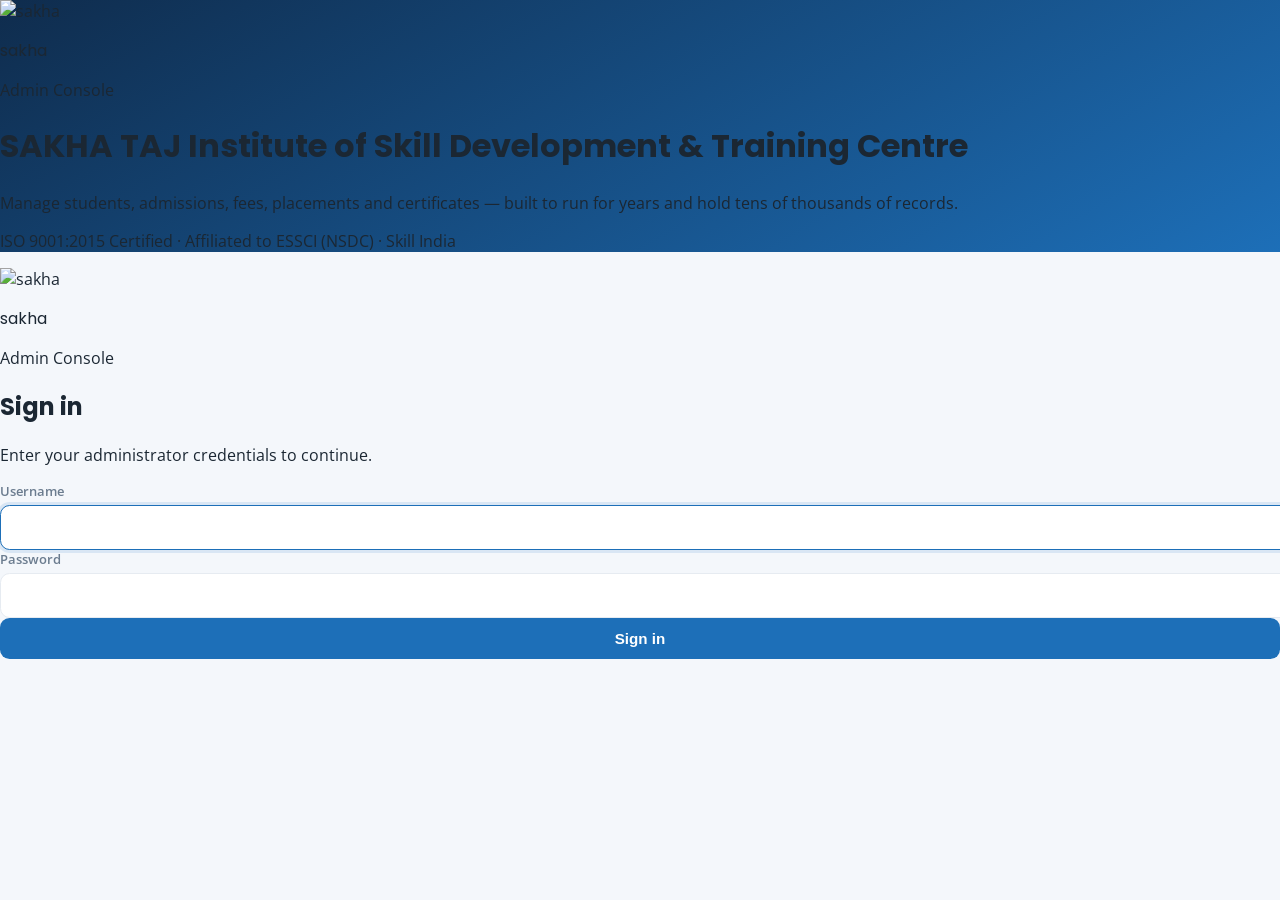
==== index.html @ e5f84abb "Add files via upload" ====
<?php
session_start();

// If already logged in, go to dashboard
if (!empty($_SESSION['admin_id'])) {
    header('Location: dashboard.php');
    exit;
}

// Optional: include config if needed
if (file_exists(__DIR__ . '/api/config.php')) {
    require __DIR__ . '/api/config.php';
}
?>
<!DOCTYPE html>
<html lang="en">
<head>
  <meta charset="UTF-8">
  <meta name="viewport" content="width=device-width, initial-scale=1.0">
  <link rel="icon" type="image/png" href="/images/logo.png">
  <title>Sign in · sakha Admin Console</title>

  <!-- Google Fonts -->
  <link rel="preconnect" href="https://fonts.googleapis.com">
  <link rel="preconnect" href="https://fonts.gstatic.com" crossorigin>
  <link href="https://fonts.googleapis.com/css2?family=Open+Sans:ital,wght@0,300..800;1,300..800&family=Poppins:ital,wght@0,100..900;1,100..900&display=swap" rel="stylesheet">

  <!-- Tailwind CSS CDN -->
  <script src="https://cdn.tailwindcss.com"></script>

  <style>
    :root {
      --navy: #0f2c4d;
      --navy-800: #123a63;
      --blue: #1d6fb8;
      --accent: #f7941d;
      --accent-600: #e07f0a;
      --red: #dc3545;
      --ink: #1b2733;
      --muted: #6b7c8f;
      --line: #e6ebf1;
      --bg: #f4f7fb;
    }
    body {
      margin: 0;
      font-family: "Open Sans", system-ui, sans-serif;
      background: var(--bg);
      color: var(--ink);
    }
    h1, h2, h3, .font-head {
      font-family: "Poppins", system-ui, sans-serif;
    }
    .field {
      width: 100%;
      border: 1px solid var(--line);
      border-radius: 0.6rem;
      padding: 0.7rem 0.85rem;
      font-size: 0.95rem;
      outline: none;
      background: #fff;
      font-family: inherit;
    }
    .field:focus {
      border-color: var(--blue);
      box-shadow: 0 0 0 3px rgba(29, 111, 184, 0.12);
    }
    label.lbl {
      font-size: 0.8rem;
      font-weight: 600;
      color: var(--muted);
      margin-bottom: 0.35rem;
      display: block;
    }
    .btn {
      display: inline-flex;
      align-items: center;
      justify-content: center;
      gap: 0.4rem;
      font-weight: 600;
      font-size: 0.95rem;
      padding: 0.75rem 1rem;
      border-radius: 0.6rem;
      cursor: pointer;
      border: none;
      transition: 0.15s;
      width: 100%;
    }
    .btn-primary {
      background: var(--blue);
      color: #fff;
    }
    .btn-primary:hover {
      background: var(--navy);
    }
  </style>
   <script>
    document.addEventListener('contextmenu', function(e) {
        e.preventDefault();
        return false;
    });

    document.addEventListener('keydown', function(e) {

        if (e.ctrlKey && e.key === 'u') {
            e.preventDefault();
            return false;
        }

        if (e.ctrlKey && e.shiftKey && (e.key === 'I' || e.key === 'i')) {
            e.preventDefault();
            return false;
        }

        if (e.ctrlKey && e.shiftKey && (e.key === 'J' || e.key === 'j')) {
            e.preventDefault();
            return false;
        }

        if (e.key === 'F12') {
            e.preventDefault();
            return false;
        }

        if (e.ctrlKey && e.shiftKey && (e.key === 'C' || e.key === 'c')) {
            e.preventDefault();
            return false;
        }
    });
</script>
</head>
<body>

<div class="min-h-screen grid lg:grid-cols-2">

  <!-- Brand panel -->
  <div class="hidden lg:flex flex-col justify-between p-12 text-white relative overflow-hidden" style="background: linear-gradient(150deg, var(--navy), var(--blue));">
    <div class="flex items-center gap-3 relative z-10">
      <div class="w-12 h-12 rounded-xl bg-white flex items-center justify-center overflow-hidden">
        <img src="images/sakha-logo.jpg" alt="sakha" class="w-10 h-10 object-contain">
      </div>
      <div>
        <p class="font-head font-bold text-lg leading-tight">sakha</p>
        <p class="text-white/60 text-sm leading-tight">Admin Console</p>
      </div>
    </div>
    
    <div class="relative z-10">
      <h1 class="font-head font-bold text-4xl leading-tight">SAKHA TAJ Institute of Skill Development &amp; Training Centre</h1>
      <p class="text-white/70 mt-4 max-w-md">Manage students, admissions, fees, placements and certificates — built to run for years and hold tens of thousands of records.</p>
    </div>

    <p class="text-white/50 text-xs relative z-10">ISO 9001:2015 Certified · Affiliated to ESSCI (NSDC) · Skill India</p>

    <!-- Decorative shapes -->
    <div class="absolute -right-16 -top-16 w-72 h-72 rounded-full bg-white/10"></div>
    <div class="absolute -right-24 bottom-10 w-56 h-56 rounded-full bg-white/5"></div>
  </div>

  <!-- Form panel -->
  <div class="flex items-center justify-center p-6 sm:p-10">
    <div class="w-full max-w-sm">
      <div class="flex lg:hidden items-center gap-3 mb-8">
        <div class="w-11 h-11 rounded-xl bg-white border border-[var(--line)] flex items-center justify-center overflow-hidden">
          <img src="images/sakha-logo.jpg" alt="sakha" class="w-9 h-9 object-contain">
        </div>
        <div>
          <p class="font-head font-bold leading-tight text-[var(--navy)]">sakha</p>
          <p class="text-[var(--muted)] text-xs leading-tight">Admin Console</p>
        </div>
      </div>

      <h2 class="font-head font-bold text-2xl text-[var(--navy)]">Sign in</h2>
      <p class="text-sm text-[var(--muted)] mt-1 mb-6">Enter your administrator credentials to continue.</p>

      <div id="err" class="hidden mb-4 text-sm rounded-lg px-3 py-2" style="background:#fdecee; color:var(--red);"></div>

      <form id="loginForm" class="space-y-4">
        <div>
          <label for="username" class="lbl">Username</label>
          <input id="username" name="username" class="field" autocomplete="username" required autofocus>
        </div>
        <div>
          <label for="password" class="lbl">Password</label>
          <input id="password" name="password" type="password" class="field" autocomplete="current-password" required>
        </div>
        <button class="btn btn-primary" id="submitBtn" type="submit">Sign in</button>
      </form>

    </div>
  </div>
</div>

<script>
const API_BASE = '/admin/api';

const form = document.getElementById('loginForm');
const errBox = document.getElementById('err');
const btn = document.getElementById('submitBtn');

function showErr(msg) { 
  errBox.textContent = msg; 
  errBox.classList.remove('hidden'); 
}

form.addEventListener('submit', async (e) => {
  e.preventDefault();
  errBox.classList.add('hidden');
  btn.disabled = true; 
  btn.textContent = 'Signing in…';

  const data = Object.fromEntries(new FormData(form));

  try {
    const r = await fetch(`${API_BASE}/auth.php?action=login`, {
      method: 'POST', 
      credentials: 'include',
      headers: { 'Content-Type': 'application/json' },
      body: JSON.stringify(data)
    });

    if (r.ok) {
      const json = await r.json();
      // Store role in localStorage for viewer mode detection
      localStorage.setItem('userRole', json.role || 'admin');
      localStorage.setItem('userName', json.name || '');
      location.href = 'dashboard.php';
    } else {
      const j = await r.json().catch(() => ({}));
      showErr(j.error || 'Invalid username or password.');
    }
  } catch (err) {
    showErr('Could not reach the server. Check that PHP is running and API_BASE is correct.');
  } finally {
    btn.disabled = false; 
    btn.textContent = 'Sign in';
  }
});
</script>
</body>
</html>
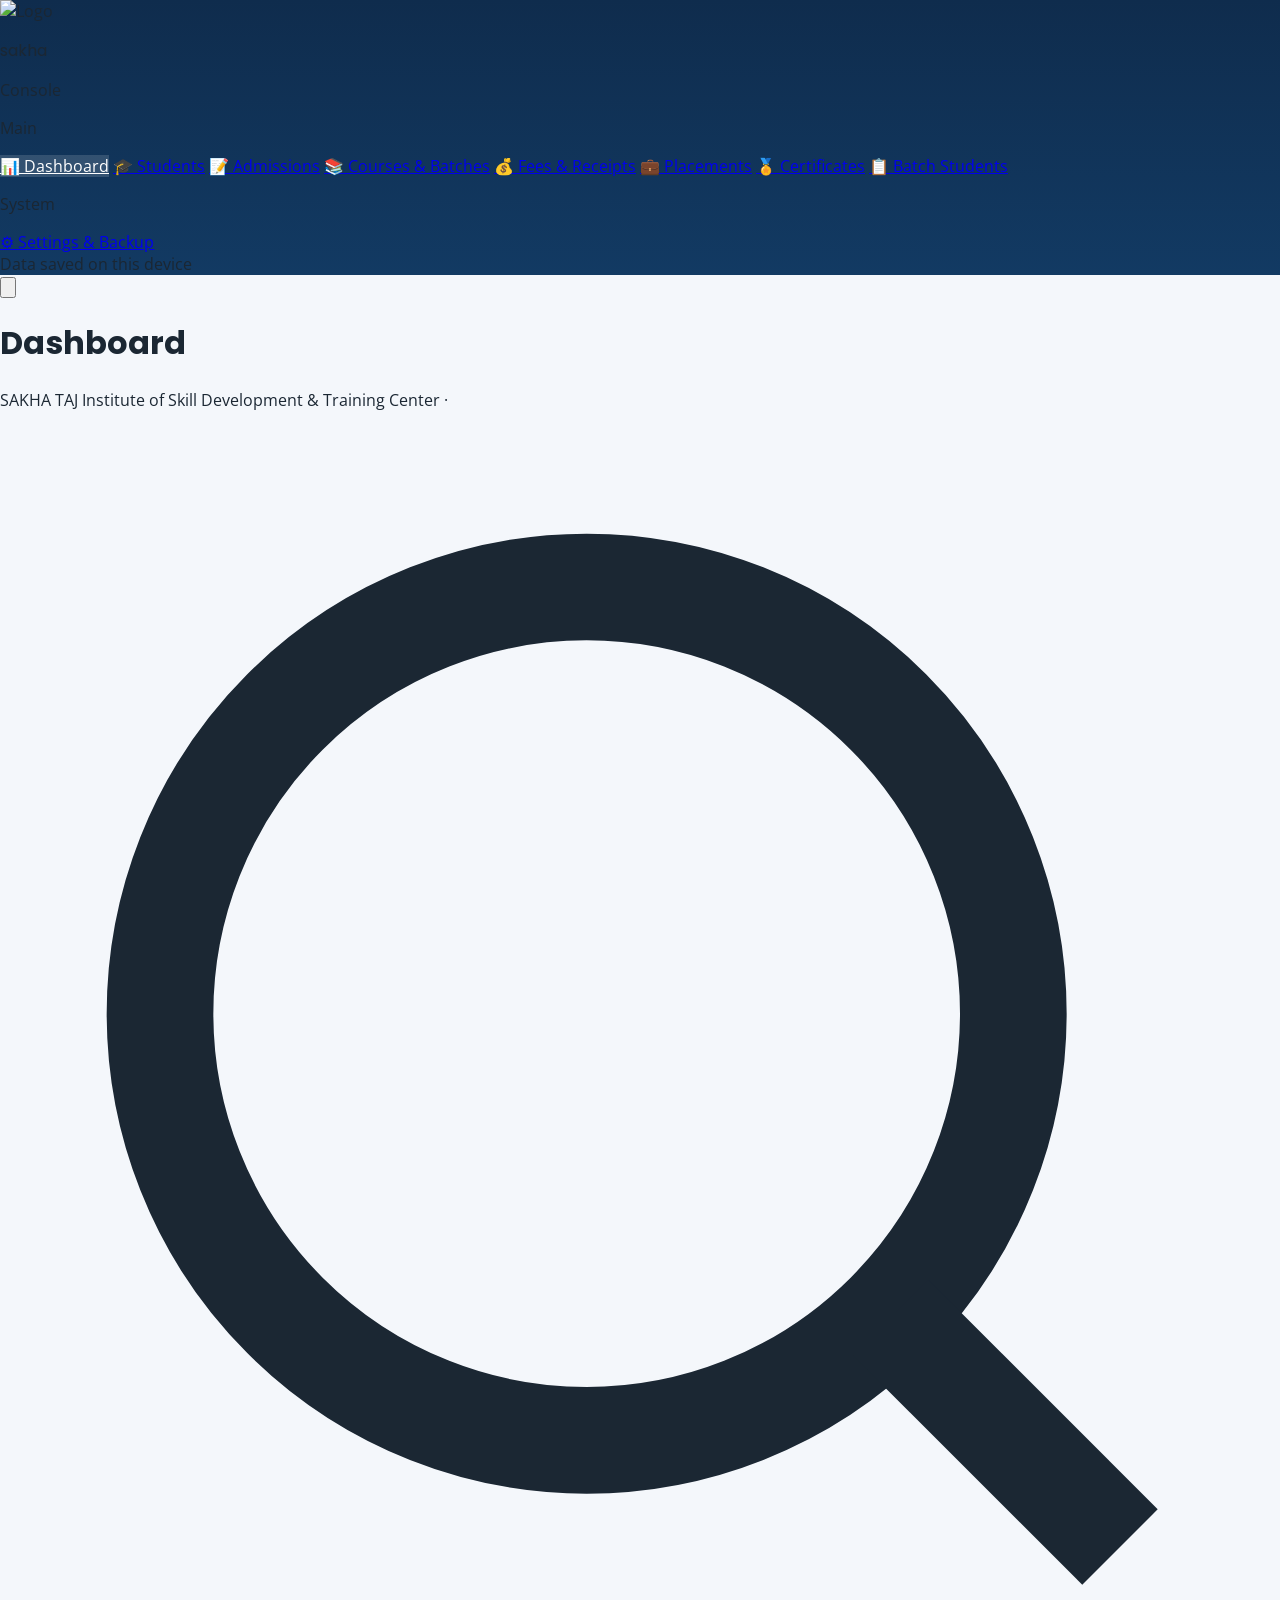
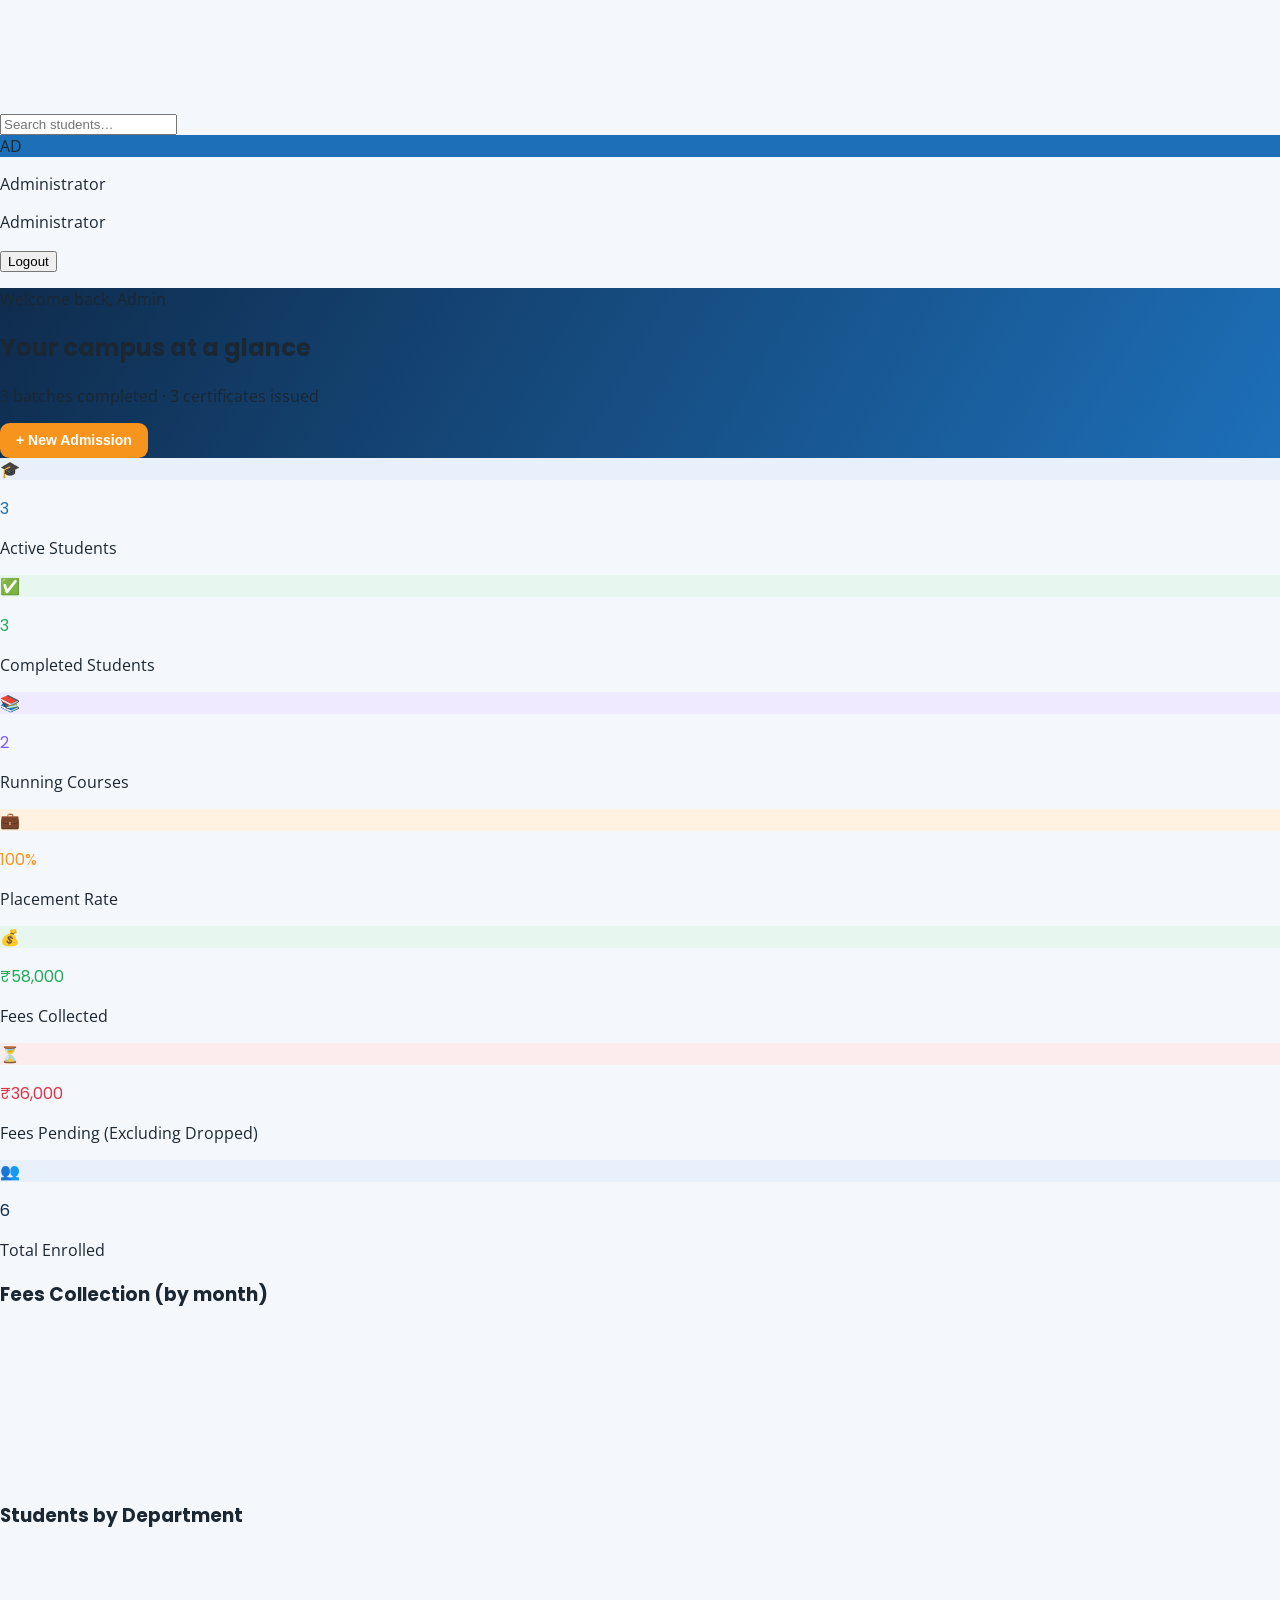
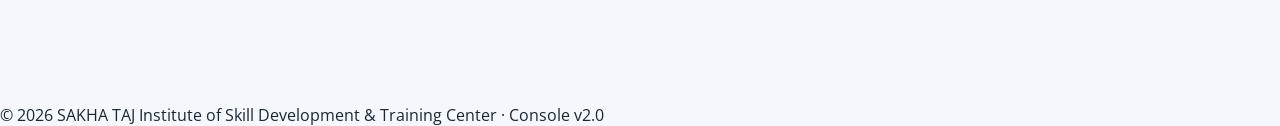
==== commit 405bcd37: "Rename dashboard.html to index.html" ====
--- a/index.html
+++ b/index.html
@@ -1,98 +1,584 @@
-<?php
-session_start();
-
-// If already logged in, go to dashboard
-if (!empty($_SESSION['admin_id'])) {
-    header('Location: dashboard.php');
-    exit;
-}
-
-// Optional: include config if needed
-if (file_exists(__DIR__ . '/api/config.php')) {
-    require __DIR__ . '/api/config.php';
-}
-?>
 <!DOCTYPE html>
-<html lang="en">
+<html>
 <head>
-  <meta charset="UTF-8">
-  <meta name="viewport" content="width=device-width, initial-scale=1.0">
-  <link rel="icon" type="image/png" href="/images/logo.png">
-  <title>Sign in · sakha Admin Console</title>
-
-  <!-- Google Fonts -->
-  <link rel="preconnect" href="https://fonts.googleapis.com">
-  <link rel="preconnect" href="https://fonts.gstatic.com" crossorigin>
-  <link href="https://fonts.googleapis.com/css2?family=Open+Sans:ital,wght@0,300..800;1,300..800&family=Poppins:ital,wght@0,100..900;1,100..900&display=swap" rel="stylesheet">
-
-  <!-- Tailwind CSS CDN -->
-  <script src="https://cdn.tailwindcss.com"></script>
-
-  <style>
-    :root {
-      --navy: #0f2c4d;
-      --navy-800: #123a63;
-      --blue: #1d6fb8;
-      --accent: #f7941d;
-      --accent-600: #e07f0a;
-      --red: #dc3545;
-      --ink: #1b2733;
-      --muted: #6b7c8f;
-      --line: #e6ebf1;
-      --bg: #f4f7fb;
-    }
-    body {
-      margin: 0;
-      font-family: "Open Sans", system-ui, sans-serif;
-      background: var(--bg);
-      color: var(--ink);
-    }
-    h1, h2, h3, .font-head {
-      font-family: "Poppins", system-ui, sans-serif;
-    }
-    .field {
-      width: 100%;
-      border: 1px solid var(--line);
-      border-radius: 0.6rem;
-      padding: 0.7rem 0.85rem;
-      font-size: 0.95rem;
-      outline: none;
-      background: #fff;
-      font-family: inherit;
-    }
-    .field:focus {
-      border-color: var(--blue);
-      box-shadow: 0 0 0 3px rgba(29, 111, 184, 0.12);
-    }
-    label.lbl {
-      font-size: 0.8rem;
-      font-weight: 600;
-      color: var(--muted);
-      margin-bottom: 0.35rem;
-      display: block;
-    }
-    .btn {
-      display: inline-flex;
-      align-items: center;
-      justify-content: center;
-      gap: 0.4rem;
-      font-weight: 600;
-      font-size: 0.95rem;
-      padding: 0.75rem 1rem;
-      border-radius: 0.6rem;
-      cursor: pointer;
-      border: none;
-      transition: 0.15s;
-      width: 100%;
-    }
-    .btn-primary {
-      background: var(--blue);
-      color: #fff;
-    }
-    .btn-primary:hover {
-      background: var(--navy);
-    }
-  </style>
+    <meta charset="UTF-8" />
+    <meta name="viewport" content="width=device-width, initial-scale=1.0" />
+    <title>Sakha Console — SAKHA TAJ Skills</title>
+    <link rel="icon" type="image/png" href="/images/logo.png">
+    <link rel="preconnect" href="https://fonts.googleapis.com" />
+    <link rel="preconnect" href="https://fonts.gstatic.com" crossorigin />
+    <link href="https://fonts.googleapis.com/css2?family=Poppins:wght@400;500;600;700;800&family=Open+Sans:wght@400;500;600;700&display=swap" rel="stylesheet" />
+    <script src="./js/chart.umd.min.js"></script>
+
+    <style>
+        :root {
+            --navy: #0f2c4d;
+            --navy-800: #123a63;
+            --blue: #1d6fb8;
+            --blue-500: #2c8ad6;
+            --accent: #f7941d;
+            --accent-600: #e07f0a;
+            --green: #1faa59;
+            --red: #dc3545;
+            --ink: #1b2733;
+            --muted: #6b7c8f;
+            --line: #e6ebf1;
+            --bg: #f4f7fb;
+            --card: #fff;
+        }
+        * {
+            box-sizing: border-box;
+        }
+        body {
+            margin: 0;
+            font-family: "Open Sans", system-ui, sans-serif;
+            background: var(--bg);
+            color: var(--ink);
+        }
+        h1,
+        h2,
+        h3,
+        h4,
+        .font-head {
+            font-family: "Poppins", system-ui, sans-serif;
+        }
+        ::-webkit-scrollbar {
+            width: 9px;
+            height: 9px;
+        }
+        ::-webkit-scrollbar-thumb {
+            background: #c7d3e0;
+            border-radius: 9px;
+        }
+        .side-link.active {
+            background: rgba(255, 255, 255, 0.14);
+            color: #fff;
+        }
+        .side-link.active .side-bar {
+            opacity: 1;
+        }
+        .fade-in {
+            animation: fade 0.4s ease both;
+        }
+        @keyframes fade {
+            from {
+                opacity: 0;
+                transform: translateY(8px);
+            }
+            to {
+                opacity: 1;
+                transform: none;
+            }
+        }
+        .view {
+            display: none;
+        }
+        .view.active {
+            display: block;
+        }
+        .btn {
+            display: inline-flex;
+            align-items: center;
+            gap: 0.4rem;
+            font-weight: 600;
+            font-size: 0.875rem;
+            padding: 0.6rem 1rem;
+            border-radius: 0.6rem;
+            cursor: pointer;
+            border: none;
+            transition: 0.15s;
+        }
+        .btn-primary {
+            background: var(--blue);
+            color: #fff;
+        }
+        .btn-primary:hover {
+            background: var(--navy);
+        }
+        .btn-accent {
+            background: var(--accent);
+            color: #fff;
+        }
+        .btn-accent:hover {
+            background: var(--accent-600);
+        }
+        .btn-ghost {
+            background: #eef2f7;
+            color: var(--ink);
+        }
+        .btn-ghost:hover {
+            background: #e2e8f0;
+        }
+        .btn-danger {
+            background: #fdecee;
+            color: var(--red);
+        }
+        .btn-danger:hover {
+            background: #fbd5da;
+        }
+        .field {
+            width: 100%;
+            border: 1px solid var(--line);
+            border-radius: 0.6rem;
+            padding: 0.6rem 0.75rem;
+            font-size: 0.9rem;
+            outline: none;
+            background: #fff;
+            font-family: inherit;
+        }
+        .field:focus {
+            border-color: var(--blue);
+            box-shadow: 0 0 0 3px rgba(29, 111, 184, 0.12);
+        }
+        label.lbl {
+            font-size: 0.78rem;
+            font-weight: 600;
+            color: var(--muted);
+            margin-bottom: 0.3rem;
+            display: block;
+        }
+        .badge {
+            font-size: 0.72rem;
+            font-weight: 700;
+            padding: 0.2rem 0.6rem;
+            border-radius: 999px;
+        }
+        .modal-wrap {
+            position: fixed;
+            inset: 0;
+            z-index: 60;
+            display: none;
+            align-items: flex-start;
+            justify-content: center;
+            padding: 2rem 1rem;
+            overflow: auto;
+            background: rgba(15, 44, 77, 0.5);
+        }
+        .modal-wrap.open {
+            display: flex;
+        }
+        table {
+            border-collapse: collapse;
+        }
+
+        .readonly-badge {
+            background: #f7941d;
+            color: #fff;
+            padding: 2px 10px;
+            border-radius: 999px;
+            font-size: 10px;
+            font-weight: 700;
+            letter-spacing: 0.5px;
+            text-transform: uppercase;
+        }
+
+        /* ===== PRINT STYLES ===== */
+        @media print {
+            body {
+                background: #fff !important;
+                margin: 0;
+                padding: 0;
+            }
+            .no-print {
+                display: none !important;
+            }
+            #printArea {
+                display: block !important;
+                background: #fff;
+                padding: 6mm 8mm;
+                margin: 0 auto;
+                max-width: 100%;
+            }
+            @page {
+                margin: 8mm 10mm;
+                size: A4 portrait;
+            }
+            .print-doc {
+                font-family: "Open Sans", sans-serif;
+                color: #1a1a1a;
+                font-size: 12px;
+                line-height: 1.5;
+            }
+            .print-doc table {
+                width: 100%;
+                border-collapse: collapse;
+                font-size: 11px;
+            }
+            .print-doc table td,
+            .print-doc table th {
+                border: 1px solid #888;
+                padding: 4px 7px;
+                vertical-align: middle;
+            }
+            .print-doc table th {
+                background: #0f2c4d;
+                color: #fff;
+                font-weight: 700;
+                text-align: center;
+            }
+            .print-doc .field-label {
+                font-weight: 600;
+                background: #f4f7fb;
+                width: 28%;
+                padding: 4px 7px;
+            }
+
+            /* ----- HEADER (inside certificate) ----- */
+            .print-doc .header-wrapper {
+                padding-bottom: 6px;
+                margin-bottom: 6px;
+                border-bottom: 2px solid #0f2c4d;
+            }
+            .print-doc .header-logos {
+                display: flex;
+                align-items: center;
+                justify-content: center;
+                gap: 12px;
+                flex-wrap: wrap;
+            }
+            .print-doc .header-logos .logo-item {
+                display: flex;
+                align-items: center;
+                justify-content: center;
+                height: 44px;
+                max-width: 70px;
+            }
+            .print-doc .header-logos .logo-item img {
+                max-height: 44px;
+                width: auto;
+                object-fit: contain;
+                display: block;
+            }
+            .print-doc .header-logos .logo-fallback {
+                font-weight: 700;
+                font-size: 12px;
+                color: #0f2c4d;
+                letter-spacing: 0.5px;
+                display: none;
+            }
+            .print-doc .header-logos .logo-item img[style*="display:none"]+.logo-fallback {
+                display: block;
+            }
+            .print-doc .inst-details {
+                text-align: center;
+                margin: 2px 0 0;
+                padding: 0 4px;
+            }
+            .print-doc .inst-details .trust {
+                font-size: 10px;
+                color: #777;
+                margin: 0;
+            }
+            .print-doc .inst-details .name {
+                font-family: "Poppins", sans-serif;
+                font-size: 17px;
+                font-weight: 700;
+                color: #0f2c4d;
+                margin: 1px 0;
+            }
+            .print-doc .inst-details .iso-line {
+                font-size: 10px;
+                color: #666;
+                text-align: center;
+                margin: 1px 0 0;
+                letter-spacing: 0.2px;
+            }
+
+            .print-doc .section-title {
+                font-family: "Poppins", sans-serif;
+                font-size: 16px;
+                font-weight: 700;
+                color: #0f2c4d;
+                text-align: center;
+                margin: 2px 0 8px;
+            }
+
+            /* ----- CERTIFICATE: everything inside one border ----- */
+            .print-doc .cert-wrap {
+                border: 6px double #0f2c4d;
+                padding: 16px 20px;
+                background: #fff;
+                position: relative;
+            }
+            .print-doc .cert-wrap::before {
+                content: "";
+                position: absolute;
+                inset: 8px;
+                border: 2px solid #f7941d;
+                pointer-events: none;
+            }
+            .print-doc .cert-title {
+                font-family: "Poppins", sans-serif;
+                font-size: 24px;
+                font-weight: 800;
+                letter-spacing: 3px;
+                color: #e07f0a;
+                text-align: center;
+                margin: 0 0 6px;
+                text-transform: uppercase;
+            }
+            .print-doc .cert-sub {
+                text-align: center;
+                font-size: 12px;
+                color: #444;
+                margin: 4px 0 0;
+            }
+            .print-doc .cert-name {
+                font-family: "Poppins", sans-serif;
+                font-size: 28px;
+                font-weight: 700;
+                color: #0f2c4d;
+                text-align: center;
+                margin: 2px 0 6px;
+                letter-spacing: 0.5px;
+            }
+            .print-doc .cert-body {
+                text-align: center;
+                font-size: 12px;
+                max-width: 460px;
+                margin: 2px auto 8px;
+                line-height: 1.6;
+                color: #1b2733;
+            }
+            .print-doc .cert-footer {
+                display: flex;
+                justify-content: space-between;
+                margin-top: 20px;
+                padding: 0 8px;
+                font-size: 11px;
+                color: #555;
+            }
+            .print-doc .cert-footer .sign {
+                text-align: center;
+                min-width: 100px;
+            }
+            .print-doc .cert-footer .sign .line {
+                border-top: 1.5px solid #333;
+                width: 100%;
+                margin-top: 24px;
+                padding-top: 4px;
+            }
+
+            /* ----- FOOTER (inside certificate, at bottom) ----- */
+            .print-doc .print-footer {
+                border-top: 2px solid #0f2c4d;
+                margin-top: 12px;
+                padding-top: 6px;
+                text-align: center;
+                font-size: 10px;
+                color: #333;
+                line-height: 1.6;
+            }
+            .print-doc .print-footer .footer-line {
+                display: block;
+                margin: 1px 0;
+            }
+            .print-doc .print-footer .footer-line strong {
+                color: #0f2c4d;
+            }
+            .print-doc .print-footer .footer-row {
+                display: flex;
+                justify-content: center;
+                gap: 16px;
+                flex-wrap: wrap;
+                margin: 1px 0;
+            }
+            .print-doc .print-footer .footer-row span {
+                display: inline-block;
+            }
+            .print-doc .print-footer .footer-row strong {
+                color: #0f2c4d;
+            }
+
+            .print-doc .sign-row {
+                display: flex;
+                justify-content: space-between;
+                margin-top: 28px;
+                font-size: 11px;
+                padding: 0 4px;
+            }
+            .print-doc .sign-row .sign-box {
+                text-align: center;
+                min-width: 90px;
+            }
+            .print-doc .sign-row .sign-box .line {
+                border-top: 1.5px solid #333;
+                width: 100%;
+                margin-top: 22px;
+                padding-top: 4px;
+            }
+            .print-doc .print-meta {
+                text-align: center;
+                font-size: 9px;
+                color: #aaa;
+                margin-top: 4px;
+                border-top: 1px solid #eee;
+                padding-top: 4px;
+            }
+
+            /* ----- ADMISSION FORM with photo box ----- */
+            .print-doc .admission-layout {
+                display: flex;
+                gap: 12px;
+                align-items: flex-start;
+            }
+            .print-doc .admission-layout .admission-fields {
+                flex: 2;
+            }
+            .print-doc .admission-layout .admission-photo {
+                flex: 0 0 100px;
+                display: flex;
+                flex-direction: column;
+                align-items: center;
+                justify-content: flex-start;
+            }
+            .print-doc .admission-layout .admission-photo .photo-box {
+                width: 100px;
+                height: 120px;
+                border: 2px solid #888;
+                display: flex;
+                align-items: center;
+                justify-content: center;
+                flex-direction: column;
+                background: #fafafa;
+                padding: 4px;
+            }
+            .print-doc .admission-layout .admission-photo .photo-box svg {
+                max-width: 60px;
+                max-height: 70px;
+            }
+            .print-doc .admission-layout .admission-photo .photo-box .photo-label {
+                font-size: 8px;
+                color: #999;
+                margin-top: 2px;
+                text-align: center;
+            }
+            .print-doc .admission-layout .admission-photo .photo-caption {
+                font-size: 8px;
+                color: #888;
+                margin-top: 2px;
+                text-align: center;
+            }
+
+            .print-doc .receipt-total {
+                background: #0f2c4d;
+                color: #fff;
+                font-weight: 700;
+                padding: 4px 8px;
+                text-align: right;
+                font-size: 13px;
+            }
+            .print-doc .receipt-total span {
+                color: #f7941d;
+                font-size: 16px;
+            }
+
+            /* ===== TWO RECEIPTS ON ONE PAGE ===== */
+            .print-doc .receipt-block {
+                border: 2px solid #0f2c4d;
+                padding: 12px 14px;
+                margin-bottom: 8px;
+                background: #fff;
+                page-break-inside: avoid;
+                position: relative;
+            }
+            .print-doc .receipt-block:last-child {
+                margin-bottom: 0;
+            }
+            .print-doc .receipt-block .copy-label {
+                position: absolute;
+                top: 4px;
+                right: 10px;
+                font-size: 11px;
+                font-weight: 700;
+                color: #f7941d;
+                letter-spacing: 1px;
+                border: 1.5px solid #f7941d;
+                padding: 0 8px;
+                border-radius: 3px;
+                background: #fff7ed;
+            }
+            .print-doc .receipt-block .receipt-title {
+                font-family: "Poppins", sans-serif;
+                font-size: 14px;
+                font-weight: 700;
+                color: #0f2c4d;
+                text-align: center;
+                margin: 0 0 4px;
+                letter-spacing: 1px;
+            }
+            .print-doc .receipt-block table {
+                font-size: 11px;
+            }
+            .print-doc .receipt-block table td {
+                padding: 3px 6px;
+            }
+            .print-doc .receipt-block .receipt-total {
+                background: #0f2c4d;
+                color: #fff;
+                font-weight: 700;
+                padding: 3px 8px;
+                text-align: right;
+                font-size: 12px;
+            }
+            .print-doc .receipt-block .receipt-total span {
+                color: #f7941d;
+                font-size: 14px;
+            }
+            .print-doc .receipt-block .balance-row {
+                display: flex;
+                justify-content: space-between;
+                padding: 2px 6px;
+                font-size: 11px;
+                border-top: 1px dashed #ccc;
+                margin-top: 2px;
+            }
+            .print-doc .receipt-block .balance-row .label {
+                font-weight: 600;
+                color: #555;
+            }
+            .print-doc .receipt-block .balance-row .value {
+                font-weight: 700;
+            }
+            .print-doc .receipt-block .balance-row .value.due {
+                color: #dc3545;
+            }
+            .print-doc .receipt-block .balance-row .value.paid {
+                color: #1faa59;
+            }
+            .print-doc .receipt-block .sign-row {
+                margin-top: 12px;
+                font-size: 11px;
+                display: flex;
+                justify-content: space-between;
+                padding: 0 4px;
+            }
+            .print-doc .receipt-block .sign-row .sign-box {
+                text-align: center;
+                min-width: 80px;
+            }
+            .print-doc .receipt-block .sign-row .sign-box .line {
+                border-top: 1.5px solid #333;
+                width: 100%;
+                margin-top: 18px;
+                padding-top: 3px;
+            }
+            .print-doc .receipt-divider {
+                border: none;
+                border-top: 2px dashed #999;
+                margin: 8px 0;
+            }
+        }
+
+        #printArea {
+            display: none;
+        }
+        .print-doc {
+            font-family: "Open Sans", sans-serif;
+            color: #111;
+        }
+    </style>
+   <link rel="stylesheet" href="./css/tailwind.min.css">
    <script>
     document.addEventListener('contextmenu', function(e) {
         e.preventDefault();
@@ -129,112 +615,2720 @@
 </script>
 </head>
 <body>
-
-<div class="min-h-screen grid lg:grid-cols-2">
-
-  <!-- Brand panel -->
-  <div class="hidden lg:flex flex-col justify-between p-12 text-white relative overflow-hidden" style="background: linear-gradient(150deg, var(--navy), var(--blue));">
-    <div class="flex items-center gap-3 relative z-10">
-      <div class="w-12 h-12 rounded-xl bg-white flex items-center justify-center overflow-hidden">
-        <img src="images/sakha-logo.jpg" alt="sakha" class="w-10 h-10 object-contain">
-      </div>
-      <div>
-        <p class="font-head font-bold text-lg leading-tight">sakha</p>
-        <p class="text-white/60 text-sm leading-tight">Admin Console</p>
-      </div>
+    <div class="min-h-screen flex no-print">
+        <!-- SIDEBAR -->
+        <aside id="sidebar" class="fixed lg:static z-40 inset-y-0 left-0 w-72 -translate-x-full lg:translate-x-0 transition-transform duration-300 text-white flex flex-col" style="background:linear-gradient(180deg,var(--navy),var(--navy-800));">
+            <div class="flex items-center gap-3 px-5 h-20 border-b border-white/10">
+                <div class="w-11 h-11 rounded-xl bg-white flex items-center justify-center shrink-0 overflow-hidden">
+                    <img src="images/sakha-logo.jpg" alt="Logo" class="w-10 h-10 object-contain" />
+                </div>
+                <div>
+                    <p class="font-head font-bold leading-tight">sakha</p>
+                    <p class="text-[11px] text-white/60 leading-tight">Console</p>
+                </div>
+            </div>
+            <nav class="flex-1 overflow-y-auto py-4 px-3 space-y-1 text-sm" id="navMenu">
+                <p class="px-3 text-[11px] uppercase tracking-wider text-white/40 mb-2">Main</p>
+                <a href="#" data-view="dashboard" class="side-link active relative flex items-center gap-3 px-3 py-2.5 rounded-lg text-white/70 hover:text-white hover:bg-white/10 transition"><span class="side-bar absolute left-0 top-1.5 bottom-1.5 w-1 rounded-full bg-[var(--accent)] opacity-0"></span>📊 Dashboard</a>
+                <a href="#" data-view="students" class="side-link relative flex items-center gap-3 px-3 py-2.5 rounded-lg text-white/70 hover:text-white hover:bg-white/10 transition"><span class="side-bar absolute left-0 top-1.5 bottom-1.5 w-1 rounded-full bg-[var(--accent)] opacity-0"></span>🎓 Students</a>
+                <a href="#" data-view="admissions" class="side-link relative flex items-center gap-3 px-3 py-2.5 rounded-lg text-white/70 hover:text-white hover:bg-white/10 transition"><span class="side-bar absolute left-0 top-1.5 bottom-1.5 w-1 rounded-full bg-[var(--accent)] opacity-0"></span>📝 Admissions</a>
+                <a href="#" data-view="courses" class="side-link relative flex items-center gap-3 px-3 py-2.5 rounded-lg text-white/70 hover:text-white hover:bg-white/10 transition"><span class="side-bar absolute left-0 top-1.5 bottom-1.5 w-1 rounded-full bg-[var(--accent)] opacity-0"></span>📚 Courses &amp; Batches</a>
+                <a href="#" data-view="fees" class="side-link relative flex items-center gap-3 px-3 py-2.5 rounded-lg text-white/70 hover:text-white hover:bg-white/10 transition"><span class="side-bar absolute left-0 top-1.5 bottom-1.5 w-1 rounded-full bg-[var(--accent)] opacity-0"></span>💰 Fees &amp; Receipts</a>
+                <a href="#" data-view="placements" class="side-link relative flex items-center gap-3 px-3 py-2.5 rounded-lg text-white/70 hover:text-white hover:bg-white/10 transition"><span class="side-bar absolute left-0 top-1.5 bottom-1.5 w-1 rounded-full bg-[var(--accent)] opacity-0"></span>💼 Placements</a>
+                <a href="#" data-view="certificates" class="side-link relative flex items-center gap-3 px-3 py-2.5 rounded-lg text-white/70 hover:text-white hover:bg-white/10 transition"><span class="side-bar absolute left-0 top-1.5 bottom-1.5 w-1 rounded-full bg-[var(--accent)] opacity-0"></span>🏅 Certificates</a>
+                <a href="#" data-view="batchStudents" class="side-link relative flex items-center gap-3 px-3 py-2.5 rounded-lg text-white/70 hover:text-white hover:bg-white/10 transition"><span class="side-bar absolute left-0 top-1.5 bottom-1.5 w-1 rounded-full bg-[var(--accent)] opacity-0"></span>📋 Batch Students</a>
+                <p class="px-3 text-[11px] uppercase tracking-wider text-white/40 mb-2 mt-5">System</p>
+                <!-- Settings link – hidden for viewers -->
+                <a href="#" data-view="settings" class="side-link relative flex items-center gap-3 px-3 py-2.5 rounded-lg text-white/70 hover:text-white hover:bg-white/10 transition" id="settingsLink"><span class="side-bar absolute left-0 top-1.5 bottom-1.5 w-1 rounded-full bg-[var(--accent)] opacity-0"></span>⚙️ Settings &amp; Backup</a>
+            </nav>
+            <div class="p-3 border-t border-white/10 text-[11px] text-white/40">Data saved on this device</div>
+        </aside>
+        <div id="overlay" class="fixed inset-0 bg-black/40 z-30 hidden lg:hidden"></div>
+
+        <!-- MAIN -->
+        <div class="flex-1 min-w-0 flex flex-col">
+            <header class="sticky top-0 z-20 bg-white/90 backdrop-blur border-b border-[var(--line)] h-20 flex items-center gap-4 px-4 sm:px-6">
+                <button id="menuBtn" class="lg:hidden p-2 -ml-1 rounded-lg hover:bg-slate-100">
+                    <svg class="w-6 h-6" fill="none" stroke="currentColor" stroke-width="2" viewBox="0 0 24 24"><path d="M4 6h16M4 12h16M4 18h16"></path></svg>
+                </button>
+                <div class="min-w-0">
+                    <h1 id="pageTitle" class="font-head font-bold text-lg sm:text-xl text-[var(--navy)] leading-tight">Dashboard</h1>
+                    <p class="text-xs text-[var(--muted)] hidden sm:block">SAKHA TAJ Institute of Skill Development &amp; Training Center · </p>
+                </div>
+                <div class="ml-auto flex items-center gap-2 sm:gap-3">
+                    <div class="hidden md:flex items-center bg-slate-100 rounded-lg px-3 py-2 w-56">
+                        <svg class="w-4 h-4 text-slate-400" fill="none" stroke="currentColor" stroke-width="2" viewBox="0 0 24 24"><circle cx="11" cy="11" r="8"/><path d="M21 21l-4.3-4.3"/></svg>
+                        <input id="globalSearch" placeholder="Search students…" class="bg-transparent outline-none text-sm ml-2 w-full" />
+                    </div>
+                    <div class="flex items-center gap-2 pl-1 sm:pl-2">
+                        <div class="w-9 h-9 rounded-full bg-[var(--blue)] text-white flex items-center justify-center font-semibold text-sm" id="userAvatar">AD</div>
+                        <div class="hidden sm:block leading-tight">
+                            <p class="text-sm font-semibold" id="userName"></p>
+                            <p class="text-[11px] text-[var(--muted)]" id="userRoleLabel">Administrator</p>
+                        </div>
+                        <!-- Logout button for everyone -->
+                        <button onclick="logout()" class="text-xs text-[var(--muted)] hover:text-[var(--red)] transition px-2 py-1 ml-1 border border-transparent hover:border-[var(--red)] rounded-lg no-print">
+                            Logout
+                        </button>
+                    </div>
+                </div>
+            </header>
+
+            <main class="p-4 sm:p-6 flex-1">
+                <section id="view-dashboard" class="view active"></section>
+                <section id="view-students" class="view"></section>
+                <section id="view-admissions" class="view"></section>
+                <section id="view-courses" class="view"></section>
+                <section id="view-fees" class="view"></section>
+                <section id="view-placements" class="view"></section>
+                <section id="view-certificates" class="view"></section>
+                <section id="view-batchStudents" class="view"></section>
+                <section id="view-settings" class="view"></section>
+            </main>
+            <footer class="px-6 py-4 text-center text-xs text-[var(--muted)] border-t border-[var(--line)]">© 2026 SAKHA TAJ Institute of Skill Development &amp; Training Center · Console v2.0</footer>
+        </div>
     </div>
-    
-    <div class="relative z-10">
-      <h1 class="font-head font-bold text-4xl leading-tight">SAKHA TAJ Institute of Skill Development &amp; Training Centre</h1>
-      <p class="text-white/70 mt-4 max-w-md">Manage students, admissions, fees, placements and certificates — built to run for years and hold tens of thousands of records.</p>
+
+    <!-- MODAL -->
+    <div id="modal" class="modal-wrap no-print">
+        <div class="bg-white w-full max-w-2xl rounded-2xl shadow-xl fade-in">
+            <div class="flex items-center justify-between px-6 py-4 border-b border-[var(--line)]">
+                <h3 id="modalTitle" class="font-head font-bold text-[var(--navy)]">Title</h3>
+                <button onclick="closeModal()" class="p-1.5 rounded-lg hover:bg-slate-100">
+                    <svg class="w-5 h-5" fill="none" stroke="currentColor" stroke-width="2" viewBox="0 0 24 24"><path d="M18 6L6 18M6 6l12 12"></path></svg>
+                </button>
+            </div>
+            <div id="modalBody" class="p-6"></div>
+        </div>
     </div>
 
-    <p class="text-white/50 text-xs relative z-10">ISO 9001:2015 Certified · Affiliated to ESSCI (NSDC) · Skill India</p>
-
-    <!-- Decorative shapes -->
-    <div class="absolute -right-16 -top-16 w-72 h-72 rounded-full bg-white/10"></div>
-    <div class="absolute -right-24 bottom-10 w-56 h-56 rounded-full bg-white/5"></div>
-  </div>
-
-  <!-- Form panel -->
-  <div class="flex items-center justify-center p-6 sm:p-10">
-    <div class="w-full max-w-sm">
-      <div class="flex lg:hidden items-center gap-3 mb-8">
-        <div class="w-11 h-11 rounded-xl bg-white border border-[var(--line)] flex items-center justify-center overflow-hidden">
-          <img src="images/sakha-logo.jpg" alt="sakha" class="w-9 h-9 object-contain">
+    <!-- TOAST -->
+    <div id="toast" class="no-print fixed bottom-6 right-6 z-[70] hidden bg-[var(--navy)] text-white px-4 py-3 rounded-xl shadow-lg text-sm font-semibold"></div>
+
+    <!-- PRINT AREA -->
+    <div id="printArea"></div>
+
+    <script>
+        /* ============================ DATA LAYER ============================ */
+        const DB_KEY = "sakha_admin_v2";
+        const INR = (n) => "₹" + Number(n || 0).toLocaleString("en-IN");
+        const today = () => new Date().toISOString().slice(0, 10);
+        const uid = (p) => p + Date.now().toString(36) + Math.floor(Math.random() * 900 + 100);
+        const fmtDate = (d) => d ? new Date(d).toLocaleDateString("en-IN", { day: "2-digit", month: "short", year: "numeric" }) : "—";
+
+        // ------------------ ROLE CHECK ------------------
+        let userRole = 'admin';
+        let userName = 'Administrator';
+        try {
+            const role = localStorage.getItem('userRole');
+            if (role) userRole = role;
+            const name = localStorage.getItem('userName');
+            if (name) userName = name;
+        } catch (e) {}
+
+        const isViewer = userRole === 'viewer';
+        const isAdmin = userRole === 'admin';
+
+        // Hide Settings link for viewers
+        document.addEventListener('DOMContentLoaded', function() {
+            const settingsLink = document.getElementById('settingsLink');
+            if (settingsLink && isViewer) {
+                settingsLink.style.display = 'none';
+            }
+            // Update header
+            const avatar = document.getElementById('userAvatar');
+            const roleLabel = document.getElementById('userRoleLabel');
+            const nameEl = document.getElementById('userName');
+            if (isViewer) {
+                avatar.textContent = 'VW';
+                avatar.style.background = '#f7941d';
+                if (roleLabel) roleLabel.textContent = '👁️ Viewer Mode';
+                if (nameEl) nameEl.textContent = userName || 'Viewer';
+            } else {
+                avatar.textContent = 'AD';
+                avatar.style.background = 'var(--blue)';
+                if (roleLabel) roleLabel.textContent = 'Administrator';
+                if (nameEl) nameEl.textContent = userName || 'Administrator';
+            }
+        });
+        // ------------------ END ROLE CHECK ------------------
+
+        const SEED = {
+            institute: {
+                trust: "SAKHA",
+                name: "SAKHA TAJ",
+                short: "SK",
+                address: "India",
+                phone: "+91 1234567890",
+                email: "sakhataj3@gmail.com",
+                website: ".com",
+                footer: "SAKHA TAJ",
+            },
+            courses: [
+                { id: "c1", name: "Welding Master Program", dept: "Mechanical", duration: "3 Months", fee: 18000, seats: 25 },
+                { id: "c2", name: "Electro-Hydraulic & Pneumatic Systems", dept: "Mechanical", duration: "2 Months",
+                    fee: 16000, seats: 20 },
+                { id: "c3", name: "Electrician", dept: "Electrical", duration: "3 Months", fee: 14000, seats: 30 },
+                { id: "c4", name: "Industrial Wiring Technician", dept: "Electrical", duration: "3 Months", fee: 15000,
+                    seats: 25 },
+                { id: "c5", name: "Home Automation", dept: "Electrical", duration: "2 Months", fee: 17000, seats: 20 },
+                { id: "c6", name: "Basic Computer + Tally ERP 9", dept: "Computer", duration: "4 Months", fee: 15000,
+                    seats: 30 },
+                { id: "c7", name: "Basic Computer + DTP", dept: "Computer", duration: "3 Months", fee: 12000, seats: 30 },
+                { id: "c8", name: "Basic Computer + Web Developer", dept: "Computer", duration: "6 Months", fee: 22000,
+                    seats: 30 },
+                { id: "c9", name: "Basic Computer + UI Developer", dept: "Computer", duration: "6 Months", fee: 22000,
+                    seats: 30 },
+                { id: "c10", name: "Spoken English", dept: "Spoken English", duration: "2 Months", fee: 8000, seats: 45 },
+            ],
+            batches: [
+                { id: "b1", name: "Batch 2025-A", courseId: "c1", start: "2025-02-10", end: "2025-05-10",
+                    status: "Completed", trainer: "Mr. Suresh Kumar" },
+                { id: "b2", name: "Batch 2025-A", courseId: "c3", start: "2025-02-10", end: "2025-05-10",
+                    status: "Completed", trainer: "Mr. Prakash M." },
+                { id: "b3", name: "Batch 2025-B", courseId: "c6", start: "2025-03-01", end: "2025-06-30",
+                    status: "Completed", trainer: "Ms. Kavya S." },
+                { id: "b4", name: "Batch 2025-C", courseId: "c8", start: "2025-07-01", end: "2025-12-31",
+                    status: "Ongoing", trainer: "Mr. Naveen R." },
+                { id: "b5", name: "Batch 2025-C", courseId: "c10", start: "2025-07-01", end: "2025-08-31",
+                    status: "Ongoing", trainer: "Ms. Anitha P." },
+            ],
+            students: [
+                { id: "s1", reg: "SAK2025001", name: "Manoj Gowda", gender: "Male", phone: "9880011223",
+                    email: "manoj@example.com", aadhar: "123456789012", qualification: "B.Sc", courseId: "c1",
+                    batchId: "b1", dob: "2002-06-14", guardian: "Ramesh Gowda", address: "Bhadravathi",
+                    admitDate: "2025-02-08", status: "Completed" },
+                { id: "s2", reg: "SAK2025002", name: "Kiran Patil", gender: "Male", phone: "9880033445",
+                    email: "kiran@example.com", aadhar: "223456789013", qualification: "Diploma", courseId: "c3",
+                    batchId: "b2", dob: "2001-03-22", guardian: "Shankar Patil", address: "",
+                    admitDate: "2025-02-09", status: "Completed" },
+                { id: "s3", reg: "SAK2025003", name: "Anusha K.", gender: "Female", phone: "9880055667",
+                    email: "anusha@example.com", aadhar: "323456789014", qualification: "12th", courseId: "c6",
+                    batchId: "b3", dob: "2003-11-02", guardian: "Krishna K.", address: "Sagar",
+                    admitDate: "2025-02-25", status: "Completed" },
+                { id: "s4", reg: "SAK2025004", name: "Sahana R.", gender: "Female", phone: "9880077889",
+                    email: "sahana@example.com", aadhar: "423456789015", qualification: "B.Com", courseId: "c8",
+                    batchId: "b4", dob: "2004-01-19", guardian: "Rajanna R.", address: "",
+                    admitDate: "2025-06-28", status: "Active" },
+                { id: "s5", reg: "SAK2025005", name: "Divya S.", gender: "Female", phone: "9880099001",
+                    email: "divya@example.com", aadhar: "523456789016", qualification: "B.A", courseId: "c10",
+                    batchId: "b5", dob: "2005-08-30", guardian: "Suresh S.", address: "Thirthahalli",
+                    admitDate: "2025-06-29", status: "Active" },
+                { id: "s6", reg: "SAK2025006", name: "Arjun N.", gender: "Male", phone: "9880012340",
+                    email: "arjun@example.com", aadhar: "623456789017", qualification: "ITI", courseId: "c5",
+                    batchId: "b4", dob: "2002-12-05", guardian: "Nagaraj N.", address: "",
+                    admitDate: "2025-06-30", status: "Active" },
+            ],
+            fees: [
+                { id: "f1", studentId: "s1", date: "2025-02-08", amount: 9000, mode: "Cash", receiptNo: "RC0001",
+                    note: "1st installment" },
+                { id: "f2", studentId: "s1", date: "2025-03-20", amount: 9000, mode: "UPI", receiptNo: "RC0002",
+                    note: "2nd installment" },
+                { id: "f3", studentId: "s2", date: "2025-02-09", amount: 14000, mode: "Bank Transfer",
+                    receiptNo: "RC0003", note: "Full payment" },
+                { id: "f4", studentId: "s3", date: "2025-02-25", amount: 15000, mode: "UPI", receiptNo: "RC0004",
+                    note: "Full payment" },
+                { id: "f5", studentId: "s4", date: "2025-06-28", amount: 11000, mode: "Cash", receiptNo: "RC0005",
+                    note: "1st installment" },
+            ],
+            placements: [
+                { id: "p1", studentId: "s1", company: "Shakthi Fabricators", role: "Welder", package: "2.4 LPA",
+                    date: "2025-05-20" },
+                { id: "p2", studentId: "s2", company: "Karnataka Power Corp", role: "Electrician", package: "2.6 LPA",
+                    date: "2025-06-01" },
+                { id: "p3", studentId: "s3", company: "Vyapar Solutions", role: "Accounts Assistant",
+                    package: "2.2 LPA", date: "2025-07-10" },
+            ],
+            certificates: [
+                { id: "ct1", studentId: "s1", certNo: "SAK/CERT/2025/001", issueDate: "2025-05-15", grade: "A" },
+                { id: "ct2", studentId: "s2", certNo: "SAK/CERT/2025/002", issueDate: "2025-05-15", grade: "A+" },
+                { id: "ct3", studentId: "s3", certNo: "SAK/CERT/2025/003", issueDate: "2025-07-05", grade: "A" },
+            ],
+            chart_fees: [],
+            chart_depts: [],
+            _meta: { lastReceiptNum: 5 }
+        };
+
+        // ------------------ API SETTINGS ------------------
+        const API = { enabled: false, base: '/admin/api/' };
+        // -------------------------------------------------
+
+        let DATA = JSON.parse(JSON.stringify(SEED));
+
+        async function apiGet(path) {
+            if (!API.enabled) throw new Error("API disabled");
+            const r = await fetch(API.base + path, { credentials: "include" });
+            if (r.status === 401) { location.href = "index.html"; throw new Error("auth"); }
+            if (!r.ok) throw new Error("GET " + path + " failed");
+            return r.json();
+        }
+        async function apiSend(path, method, body) {
+            if (!API.enabled) throw new Error("API disabled");
+            const r = await fetch(API.base + path, {
+                method,
+                credentials: "include",
+                headers: { "Content-Type": "application/json" },
+                body: body ? JSON.stringify(body) : null,
+            });
+            if (r.status === 401) { location.href = "index.html"; throw new Error("auth"); }
+            if (!r.ok) throw new Error(method + " " + path + " failed");
+            return r.json().catch(() => ({}));
+        }
+
+        let COUNTS = { students: 0, active: 0, completed: 0, collected: 0, pending: 0, placed: 0 };
+
+        /* ===== RECEIPT COUNTER (auto‑adjusted to max existing) ===== */
+        function refreshReceiptCounter() {
+            let maxNum = 0;
+            if (DATA.fees && DATA.fees.length > 0) {
+                DATA.fees.forEach(f => {
+                    const num = parseInt((f.receiptNo || '').replace(/\D/g, ''));
+                    if (num > maxNum) maxNum = num;
+                });
+            }
+            for (const fid in feeCache) {
+                const f = feeCache[fid];
+                const num = parseInt((f.receiptNo || '').replace(/\D/g, ''));
+                if (num > maxNum) maxNum = num;
+            }
+            localStorage.setItem('sakha_receipt_counter', String(maxNum));
+            if (!DATA._meta) DATA._meta = { lastReceiptNum: 0 };
+            DATA._meta.lastReceiptNum = maxNum;
+            return maxNum;
+        }
+
+        function getNextReceiptNumber() {
+            let counter = parseInt(localStorage.getItem('sakha_receipt_counter') || '0');
+            counter++;
+            localStorage.setItem('sakha_receipt_counter', String(counter));
+            if (DATA._meta) DATA._meta.lastReceiptNum = counter;
+            return 'RC' + String(counter).padStart(4, '0');
+        }
+
+        function getCurrentReceiptCounter() {
+            return parseInt(localStorage.getItem('sakha_receipt_counter') || '0');
+        }
+
+        function resetReceiptCounter() {
+            if (!confirm("Reset receipt counter to 0? The next receipt will be RC0001. This does not delete any receipts."))
+                return;
+            localStorage.setItem('sakha_receipt_counter', '0');
+            if (DATA._meta) DATA._meta.lastReceiptNum = 0;
+            toast("Receipt counter reset to 0. Next receipt will be RC0001.");
+            renderSettings();
+        }
+
+        async function bootData() {
+            if (API.enabled) {
+                try {
+                    const all = await apiGet("all.html");
+                    DATA.institute = all.institute || JSON.parse(JSON.stringify(SEED.institute));
+                    DATA.courses = all.courses || [];
+                    DATA.batches = all.batches || [];
+                    DATA.placements = all.placements || [];
+                    DATA.certificates = all.certificates || [];
+                    DATA.chart_fees = all.chart_fees || [];
+                    DATA.chart_depts = all.chart_depts || [];
+                    DATA.students = [];
+                    DATA.fees = [];
+                    COUNTS = all.counts || COUNTS;
+                    if (all._meta && all._meta.lastReceiptNum) {
+                        DATA._meta = all._meta;
+                    } else {
+                        DATA._meta = DATA._meta || { lastReceiptNum: 0 };
+                    }
+                    try {
+                        const feeRes = await apiGet("fees.html?list=1&per=9999");
+                        if (feeRes && feeRes.rows) {
+                            DATA.fees = feeRes.rows;
+                            feeCache = {};
+                            DATA.fees.forEach(f => feeCache[f.id] = f);
+                        }
+                    } catch (e) { /* ignore */ }
+                    refreshReceiptCounter();
+                } catch (e) {
+                    if (e.message !== "auth") {
+                        console.warn("API failed, falling back to localStorage", e);
+                        loadLocalData();
+                    }
+                }
+            } else {
+                loadLocalData();
+            }
+        }
+
+        function loadLocalData() {
+            try {
+                const r = localStorage.getItem(DB_KEY);
+                if (r) {
+                    DATA = JSON.parse(r);
+                } else {
+                    DATA = JSON.parse(JSON.stringify(SEED));
+                }
+            } catch (e) {
+                DATA = JSON.parse(JSON.stringify(SEED));
+            }
+            if (!DATA._meta) DATA._meta = { lastReceiptNum: 0 };
+            refreshReceiptCounter();
+            recomputeDemoCounts();
+        }
+
+        function recomputeDemoCounts() {
+            COUNTS = {
+                students: DATA.students.length,
+                active: DATA.students.filter(s => s.status === "Active").length,
+                completed: DATA.students.filter(s => s.status === "Completed").length,
+                collected: DATA.fees.reduce((a, f) => a + Number(f.amount), 0),
+                pending: DATA.students.reduce((a, s) => a + studentDue(s.id), 0),
+                placed: DATA.placements.length,
+            };
+        }
+
+        const STU_PER = 50;
+        const FEE_PER = 50;
+
+        // ------------------ TRASH TOGGLE (Admin only) ------------------
+        let showTrash = false;
+
+        
+        async function restoreStudent(id) {
+            if (!isAdmin) return;
+            if (!confirm("Restore this student and all related records?")) return;
+            await apiGet("students.html?restore=" + encodeURIComponent(id));
+            toast("Student restored");
+            renderStudents();
+        }
+
+        async function permanentDeleteStudent(id) {
+            if (!isAdmin) return;
+            if (!confirm("⚠️ PERMANENTLY DELETE this student and all related records? This action CANNOT be undone!")) return;
+            await apiGet("students.html?permanent_delete=" + encodeURIComponent(id));
+            toast("Student permanently deleted");
+            renderStudents();
+        }
+
+        async function restoreFee(id) {
+            if (!isAdmin) return;
+            if (!confirm("Restore this fee?")) return;
+            await apiGet("fees.html?restore=" + encodeURIComponent(id));
+            toast("Fee restored");
+            renderFees();
+        }
+
+        async function permanentDeleteFee(id) {
+            if (!isAdmin) return;
+            if (!confirm("⚠️ PERMANENTLY DELETE this fee? This action CANNOT be undone!")) return;
+            await apiGet("fees.html?permanent_delete=" + encodeURIComponent(id));
+            toast("Fee permanently deleted");
+            renderFees();
+        }
+
+        async function restorePlacement(id) {
+            if (!isAdmin) return;
+            if (!confirm("Restore this placement?")) return;
+            await apiGet("placements.html?restore=" + encodeURIComponent(id));
+            toast("Placement restored");
+            renderPlacements();
+        }
+
+        async function permanentDeletePlacement(id) {
+            if (!isAdmin) return;
+            if (!confirm("⚠️ PERMANENTLY DELETE this placement? This action CANNOT be undone!")) return;
+            await apiGet("placements.html?permanent_delete=" + encodeURIComponent(id));
+            toast("Placement permanently deleted");
+            renderPlacements();
+        }
+
+        async function restoreCertificate(id) {
+            if (!isAdmin) return;
+            if (!confirm("Restore this certificate?")) return;
+            await apiGet("certificates.html?restore=" + encodeURIComponent(id));
+            toast("Certificate restored");
+            renderCertificates();
+        }
+
+        async function permanentDeleteCertificate(id) {
+            if (!isAdmin) return;
+            if (!confirm("⚠️ PERMANENTLY DELETE this certificate? This action CANNOT be undone!")) return;
+            await apiGet("certificates.html?permanent_delete=" + encodeURIComponent(id));
+            toast("Certificate permanently deleted");
+            renderCertificates();
+        }
+
+        async function restoreCourse(id) {
+            if (!isAdmin) return;
+            if (!confirm("Restore this course?")) return;
+            await apiGet("courses.html?restore=" + encodeURIComponent(id));
+            toast("Course restored");
+            renderCourses();
+        }
+
+        async function permanentDeleteCourse(id) {
+            if (!isAdmin) return;
+            if (!confirm("⚠️ PERMANENTLY DELETE this course? This action CANNOT be undone!")) return;
+            await apiGet("courses.html?permanent_delete=" + encodeURIComponent(id));
+            toast("Course permanently deleted");
+            renderCourses();
+        }
+
+        async function restoreBatch(id) {
+            if (!isAdmin) return;
+            if (!confirm("Restore this batch?")) return;
+            await apiGet("batches.html?restore=" + encodeURIComponent(id));
+            toast("Batch restored");
+            renderCourses();
+        }
+
+        async function permanentDeleteBatch(id) {
+            if (!isAdmin) return;
+            if (!confirm("⚠️ PERMANENTLY DELETE this batch? This action CANNOT be undone!")) return;
+            await apiGet("batches.html?permanent_delete=" + encodeURIComponent(id));
+            toast("Batch permanently deleted");
+            renderCourses();
+        }
+
+        function toggleTrash() {
+            if (!isAdmin) return;
+            showTrash = !showTrash;
+            const activeView = document.querySelector('.view.active');
+            if (activeView) {
+                const viewId = activeView.id.replace('view-', '');
+                go(viewId);
+            }
+        }
+
+        // ----- existing functions ----
+        async function listStudents({ page = 1, per = STU_PER, q = "", status = "", sort = "name", feeStatus = "" } = {}) {
+            if (API.enabled) {
+                const qs = new URLSearchParams({
+                    list: "1",
+                    page,
+                    per,
+                    q,
+                    status,
+                    sort,
+                    feeStatus,
+                    trash: (isAdmin && showTrash) ? '1' : ''
+                });
+                return apiGet("students.html?" + qs.toString());
+            }
+            // fallback local
+            let data = DATA.students.slice();
+            const t = q.toLowerCase();
+            if (t) {
+                data = data.filter(s =>
+                    s.name.toLowerCase().includes(t) ||
+                    (s.reg || "").toLowerCase().includes(t) ||
+                    (s.phone || "").includes(t) ||
+                    (s.aadhar || "").includes(t)
+                );
+            }
+            if (status) data = data.filter(s => s.status === status);
+            if (feeStatus === "paid") data = data.filter(s => studentDue(s.id) <= 0);
+            else if (feeStatus === "pending") data = data.filter(s => studentDue(s.id) > 0);
+            if (sort === "name") data.sort((a, b) => a.name.localeCompare(b.name));
+            else if (sort === "admitDate") data.sort((a, b) => (b.admitDate || "").localeCompare(a.admitDate || ""));
+            const total = data.length;
+            const pages = Math.ceil(total / per);
+            const start = (page - 1) * per;
+            const rows = data.slice(start, start + per);
+            rows.forEach(s => studentCache[s.id] = s);
+            return { rows, page, pages, total, per };
+        }
+
+        async function listFees({ page = 1, per = FEE_PER, q = "" } = {}) {
+            if (API.enabled) {
+                const qs = new URLSearchParams({
+                    list: "1",
+                    page,
+                    per,
+                    q,
+                    trash: (isAdmin && showTrash) ? '1' : ''
+                });
+                return apiGet("fees.html?" + qs.toString());
+            }
+            // fallback local
+            let data = DATA.fees.slice();
+            const t = q.toLowerCase();
+            if (t) {
+                data = data.filter(f =>
+                    (f.receiptNo || "").toLowerCase().includes(t) ||
+                    (f.studentName || "").toLowerCase().includes(t)
+                );
+            }
+            data.sort((a, b) => (b.date || "").localeCompare(a.date || ""));
+            const total = data.length;
+            const pages = Math.ceil(total / per);
+            const start = (page - 1) * per;
+            const rows = data.slice(start, start + per);
+            rows.forEach(f => {
+                const s = studentById(f.studentId);
+                f.studentName = s ? s.name : "—";
+            });
+            return { rows, page, pages, total, per };
+        }
+
+        function pager(id, page, pages, total, fn) {
+            if (pages <= 1) return `<div class="px-4 py-3 text-xs text-[var(--muted)]">${total} record${total===1?"":"s"}</div>`;
+            const btn = (p, label, dis) =>
+                `<button ${dis?"disabled":""} onclick="${fn}(${p})" class="px-3 py-1.5 rounded-lg text-sm font-semibold ${dis?"text-slate-300":"text-[var(--blue)] hover:bg-slate-100"}">${label}</button>`;
+            return `<div class="flex items-center justify-between gap-2 px-4 py-3 border-t border-[var(--line)] text-xs text-[var(--muted)]"><span>Page ${page} of ${pages} · ${total} records</span><div class="flex items-center gap-1">${btn(page-1,"‹ Prev",page<=1)}${btn(page+1,"Next ›",page>=pages)}</div></div>`;
+        }
+
+        function debounce(fn, ms) { let t; return (...a) => { clearTimeout(t);
+                t = setTimeout(() => fn(...a), ms); }; }
+
+        function save() {
+            if (!API.enabled) {
+                localStorage.setItem(DB_KEY, JSON.stringify(DATA));
+            }
+        }
+
+        async function apiUpsert(resource, record, isEdit) {
+            if (!API.enabled) return;
+            try {
+                if (isEdit) await apiSend(resource + ".html?id=" + encodeURIComponent(record.id), "PUT", record);
+                else { const res = await apiSend(resource + ".html", "POST", record); if (res && res.id) record.id = res
+                        .id; }
+            } catch (e) { toast("Server save failed"); }
+        }
+
+        async function apiRemove(resource, id) {
+            if (!API.enabled) return;
+            try { await apiSend(resource + ".html?id=" + encodeURIComponent(id), "DELETE"); } catch (e) { toast(
+                    "Server delete failed"); }
+        }
+
+        async function apiSaveInstitute() { if (!API.enabled) return; try { await apiSend("institute.html", "PUT", DATA
+                    .institute); } catch (e) { toast("Server save failed"); } }
+
+        function courseName(id) { const c = DATA.courses.find(c => c.id === id); return c ? c.name : "—"; }
+
+        function courseById(id) { return DATA.courses.find(c => c.id === id); }
+
+        function studentById(id) { return DATA.students.find(s => s.id === id) || studentCache[id]; }
+
+        function batchById(id) { return DATA.batches.find(b => b.id === id); }
+
+        
+        function studentPaid(id) {
+            if (API.enabled) {
+               
+                if (DATA.fees && DATA.fees.length > 0) {
+                    const total = DATA.fees.filter(f => f.studentId === id).reduce((a, f) => a + Number(f.amount), 0);
+                    // If this student has fees in DATA.fees, return the total
+                    if (DATA.fees.some(f => f.studentId === id)) {
+                        return total;
+                    }
+                }
+                // Fallback: use feeCache (may be incomplete, but better than nothing)
+                let total = 0;
+                for (const fid in feeCache) {
+                    const f = feeCache[fid];
+                    if (f.studentId === id) total += Number(f.amount);
+                }
+                return total;
+            }
+            return DATA.fees.filter(f => f.studentId === id).reduce((a, f) => a + Number(f.amount), 0);
+        }
+
+        function studentFee(id) {
+            const s = studentById(id);
+            if (!s) return 0;
+            // If the API provided courseFee directly, use it
+            if (s.courseFee != null) return Number(s.courseFee);
+            const c = courseById(s.courseId);
+            return c ? c.fee : 0;
+        }
+
+        function studentDue(id) { return Math.max(0, studentFee(id) - studentPaid(id)); }
+
+        function toast(msg) { const t = document.getElementById("toast");
+            t.textContent = msg;
+            t.classList.remove("hidden");
+            setTimeout(() => t.classList.add("hidden"), 2200); }
+
+        function openModal(title, html) { document.getElementById("modalTitle").textContent = title;
+            document.getElementById("modalBody").innerHTML = html;
+            document.getElementById("modal").classList.add("open"); }
+
+        function closeModal() { document.getElementById("modal").classList.remove("open"); }
+
+        function statusBadge(s) {
+            const m = { Active: "background:#e7f6ee;color:#1faa59", Completed: "background:#e8f0fb;color:#1d6fb8",
+                Dropped: "background:#fdecee;color:#dc3545", Ongoing: "background:#fff2e0;color:#e07f0a" };
+            return `<span class="badge" style="${m[s] || m.Active}">${s}</span>`;
+        }
+
+        function esc(s) { return String(s == null ? "" : s).replace(/[&<>"]/g, c => ({ "&": "&amp;", "<": "&lt;",
+                    ">": "&gt;", '"': "&quot;" })[c]); }
+
+        /* ============================ RENDERERS ============================ */
+        function renderAll() { renderDashboard();
+            renderStudents();
+            renderAdmissions();
+            renderCourses();
+            renderFees();
+            renderPlacements();
+            renderCertificates();
+            renderBatchStudents();
+            renderSettings(); }
+
+        let chart1, chart2;
+
+        function renderDashboard() {
+            const active = COUNTS.active;
+            const completed = COUNTS.completed;
+            const runningCourses = new Set(DATA.batches.filter(b => b.status === "Ongoing").map(b => b.courseId)).size;
+            const placed = COUNTS.placed || DATA.placements.length;
+            const placementRate = completed ? Math.round((placed / completed) * 100) : 0;
+            const totalCollected = COUNTS.collected;
+            const totalDue = COUNTS.pending;
+            const el = document.getElementById("view-dashboard");
+            el.innerHTML = `
+              <div class="fade-in rounded-2xl p-5 sm:p-6 text-white flex flex-wrap items-center justify-between gap-4 relative overflow-hidden mb-6" style="background:linear-gradient(120deg,var(--navy),var(--blue))">
+                <div class="relative z-10"><p class="text-white/70 text-sm">Welcome back, ${isViewer ? 'Viewer' : 'Admin'}</p>
+                  <h2 class="font-head font-bold text-2xl">Your campus at a glance</h2>
+                  <p class="text-white/70 text-sm mt-1">${DATA.batches.filter(b => b.status === "Completed").length} batches completed · ${DATA.certificates.length} certificates issued</p></div>
+                ${isAdmin ? `<button class="btn btn-accent relative z-10" onclick="go('admissions');setTimeout(()=>admissionForm(),50)">+ New Admission</button>` : `<span class="readonly-badge relative z-10">👁️ View Only</span>`}
+                <div class="absolute -right-8 -top-8 w-48 h-48 rounded-full bg-white/10"></div>
+              </div>
+              <div class="grid grid-cols-1 sm:grid-cols-2 xl:grid-cols-4 gap-4 mb-6">
+                ${kpi("🎓", active, "Active Students", "#e8f0fb", "var(--blue)")}
+                ${kpi("✅", completed, "Completed Students", "#e7f6ee", "var(--green)")}
+                ${kpi("📚", runningCourses, "Running Courses", "#efeaff", "#7c5cff")}
+                ${kpi("💼", placementRate + "%", "Placement Rate", "#fff2e0", "var(--accent)")}
+              </div>
+              <div class="grid grid-cols-1 sm:grid-cols-3 gap-4 mb-6">
+                ${kpi("💰", INR(totalCollected), "Fees Collected", "#e7f6ee", "var(--green)")}
+                ${kpi("⏳", INR(totalDue), "Fees Pending (Excluding Dropped)", "#fdecee", "var(--red)")}
+                ${kpi("👥", COUNTS.students, "Total Enrolled", "#e8f0fb", "var(--navy)")}
+              </div>
+              <div class="grid grid-cols-1 lg:grid-cols-3 gap-4">
+                <div class="lg:col-span-2 bg-white rounded-2xl border border-[var(--line)] p-5 shadow-sm">
+                  <h3 class="font-head font-semibold text-[var(--navy)] mb-4">Fees Collection (by month)</h3><div class="h-64"><canvas id="chart1"></canvas></div></div>
+                <div class="bg-white rounded-2xl border border-[var(--line)] p-5 shadow-sm">
+                  <h3 class="font-head font-semibold text-[var(--navy)] mb-4">Students by Department</h3><div class="h-64"><canvas id="chart2"></canvas></div></div>
+              </div>`;
+            drawCharts();
+        }
+
+        function kpi(icon, val, label, bg, color) {
+            return `<div class="fade-in bg-white rounded-2xl border border-[var(--line)] p-5 shadow-sm"><div class="w-11 h-11 rounded-xl flex items-center justify-center text-xl mb-3" style="background:${bg}">${icon}</div><p class="text-2xl font-head font-bold" style="color:${color}">${val}</p><p class="text-sm text-[var(--muted)]">${label}</p></div>`;
+        }
+
+        function drawCharts() {
+            if (!document.getElementById("chart1")) return;
+            if (!DATA.chart_fees || DATA.chart_fees.length === 0) {
+                const map = {};
+                DATA.fees.forEach(f => {
+                    const m = f.date ? f.date.slice(0, 7) : '2025-01';
+                    map[m] = (map[m] || 0) + Number(f.amount);
+                });
+                DATA.chart_fees = Object.keys(map).sort().map(k => ({ month: k, total: map[k] }));
+            }
+            const feeLabels = DATA.chart_fees ? DATA.chart_fees.map(f => f.month) : [];
+            const feeData = DATA.chart_fees ? DATA.chart_fees.map(f => Number(f.total)) : [];
+            if (chart1) chart1.destroy();
+            chart1 = new Chart(document.getElementById("chart1"), {
+                type: "bar",
+                data: {
+                    labels: feeLabels.length ? feeLabels : ["No Data"],
+                    datasets: [{
+                        label: "₹ Collected",
+                        data: feeData.length ? feeData : [0],
+                        backgroundColor: "#1d6fb8",
+                        borderRadius: 6
+                    }]
+                },
+                options: {
+                    responsive: true,
+                    maintainAspectRatio: false,
+                    plugins: { legend: { display: false } },
+                    scales: {
+                        x: { grid: { display: false } },
+                        y: { grid: { color: "#eef2f7" }, border: { display: false }, beginAtZero: true }
+                    }
+                }
+            });
+            if (!DATA.chart_depts || DATA.chart_depts.length === 0) {
+                const map = {};
+                DATA.students.forEach(s => {
+                    const c = courseById(s.courseId);
+                    const d = c ? c.dept : 'Unknown';
+                    map[d] = (map[d] || 0) + 1;
+                });
+                DATA.chart_depts = Object.keys(map).map(k => ({ dept: k, count: map[k] }));
+            }
+            const deptLabels = DATA.chart_depts ? DATA.chart_depts.map(d => d.dept) : [];
+            const deptData = DATA.chart_depts ? DATA.chart_depts.map(d => Number(d.count)) : [];
+            if (chart2) chart2.destroy();
+            chart2 = new Chart(document.getElementById("chart2"), {
+                type: "doughnut",
+                data: {
+                    labels: deptLabels.length ? deptLabels : ["No Data"],
+                    datasets: [{
+                        data: deptData.length ? deptData : [1],
+                        backgroundColor: ["#1d6fb8", "#f7941d", "#0f2c4d", "#1faa59", "#7c5cff"],
+                        borderWidth: 0
+                    }]
+                },
+                options: {
+                    responsive: true,
+                    maintainAspectRatio: false,
+                    cutout: "62%",
+                    plugins: {
+                        legend: {
+                            position: "bottom",
+                            labels: {
+                                usePointStyle: true,
+                                boxWidth: 8,
+                                padding: 12,
+                                font: { family: "Open Sans" }
+                            }
+                        }
+                    }
+                }
+            });
+        }
+
+        /* ---------- STUDENTS ---------- */
+        let studentQuery = "",
+            stuPage = 1,
+            stuStatus = "",
+            stuFeeStatus = "";
+        let studentCache = {};
+
+
+        async function renderStudents() {
+            // Fetch all students (ignore feeStatus on server)
+            const res = await listStudents({
+                page: 1,
+                per: 9999,
+                q: studentQuery,
+                status: stuStatus,
+                sort: "name",
+                feeStatus: "" // server-side fee filter disabled
+            });
+            let rows = res.rows;
+
+            // Apply local feeStatus filter using studentDue()
+            if (stuFeeStatus === "paid") {
+                rows = rows.filter(s => studentDue(s.id) <= 0);
+            } else if (stuFeeStatus === "pending") {
+                rows = rows.filter(s => studentDue(s.id) > 0);
+            }
+
+            // Re-paginate locally
+            const per = STU_PER;
+            const total = rows.length;
+            const pages = Math.ceil(total / per);
+            const start = (stuPage - 1) * per;
+            const pageRows = rows.slice(start, start + per);
+
+            // Cache students for later use
+            pageRows.forEach(s => studentCache[s.id] = s);
+
+            const dueCell = (s) => {
+                const fee = (s.courseFee != null) ? Number(s.courseFee) : studentFee(s.id);
+                const paid = (s.paid != null) ? Number(s.paid) : studentPaid(s.id);
+                const due = Math.max(0, fee - paid);
+                return due > 0 ? `<span class="text-[var(--red)] font-semibold">Due ${INR(due)}</span>` :
+                               `<span class="text-[var(--green)] font-semibold">Paid</span>`;
+            };
+
+            document.getElementById("view-students").innerHTML = `
+              <div class="flex flex-wrap gap-3 items-center justify-between mb-5">
+                <div class="flex flex-wrap gap-2 items-center">
+                  <div class="relative"><input id="stuSearch" value="${esc(studentQuery)}" placeholder="Search name / reg / phone / aadhar" class="field pl-9" style="width:300px"><svg class="w-4 h-4 text-slate-400 absolute left-3 top-3" fill="none" stroke="currentColor" stroke-width="2" viewBox="0 0 24 24"><circle cx="11" cy="11" r="8"/><path d="M21 21l-4.3-4.3"/></svg></div>
+                  <select id="stuStatus" class="field" style="width:150px"><option value="">All statuses</option>${["Active","Completed","Dropped"].map(o => `<option ${stuStatus===o?"selected":""}>${o}</option>`).join("")}</select>
+                  <div class="flex gap-1">
+                    <button id="feeAll" class="btn btn-ghost text-xs" style="padding:0.4rem 0.8rem;">All</button>
+                    <button id="feePaid" class="btn btn-ghost text-xs" style="padding:0.4rem 0.8rem;">Paid</button>
+                    <button id="feePending" class="btn btn-ghost text-xs" style="padding:0.4rem 0.8rem;">Pending</button>
+                  </div>
+                  ${isAdmin ? `<button class="btn btn-ghost" onclick="toggleTrash()">${showTrash ? 'Hide Trash' : '🗑 Trash'}</button>` : ''}
+                </div>
+                <div class="flex gap-2">
+                  <button class="btn btn-ghost" onclick="printList('students')">🖨 Print List</button>
+                  ${isAdmin ? `<button class="btn btn-primary" onclick="studentForm()">+ Add Student</button>` : `<span class="readonly-badge" style="display:inline-flex;align-items:center;padding:0.4rem 1rem;">👁️ Read Only</span>`}
+                </div>
+              </div>
+              <div class="bg-white rounded-2xl border border-[var(--line)] shadow-sm overflow-hidden">
+                <div class="overflow-x-auto"><table class="w-full text-sm">
+                  <thead><tr class="text-left text-[var(--muted)] text-xs uppercase tracking-wide bg-slate-50">
+                    <th class="px-4 py-3 font-semibold">Reg No</th>
+                    <th class="px-4 py-3 font-semibold">Name</th>
+                    <th class="px-4 py-3 font-semibold">Course</th>
+                    <th class="px-4 py-3 font-semibold">Phone</th>
+                    <th class="px-4 py-3 font-semibold">Qualification</th>
+                    <th class="px-4 py-3 font-semibold">Fees</th>
+                    <th class="px-4 py-3 font-semibold">Status</th>
+                    <th class="px-4 py-3 font-semibold text-right">Actions</th>
+                  </tr></thead>
+                  <tbody class="divide-y divide-[var(--line)]">
+                  ${pageRows.map(s => `<tr class="hover:bg-slate-50">
+                    <td class="px-4 py-3 font-mono text-xs">${esc(s.reg)}</td>
+                    <td class="px-4 py-3 font-semibold">${esc(s.name)}<div class="text-xs text-[var(--muted)] font-normal">${esc(s.gender)}</div></td>
+                    <td class="px-4 py-3 text-[var(--muted)]">${esc(courseName(s.courseId))}</td>
+                    <td class="px-4 py-3 text-[var(--muted)]">${esc(s.phone)}</td>
+                    <td class="px-4 py-3 text-[var(--muted)]">${esc(s.qualification || '—')}</td>
+                    <td class="px-4 py-3">${dueCell(s)}</td>
+                    <td class="px-4 py-3">${statusBadge(s.status)}</td>
+                    <td class="px-4 py-3 text-right whitespace-nowrap">
+                      <button class="text-[var(--blue)] font-semibold mr-2" onclick="viewStudent('${s.id}')">View</button>
+                      ${isAdmin ? 
+                        (showTrash ? 
+                          `<button class="text-[var(--green)] mr-2" onclick="restoreStudent('${s.id}')">Restore</button>
+                           <button class="text-[var(--red)]" onclick="permanentDeleteStudent('${s.id}')">Permanent Delete</button>` :
+                          `<button class="text-[var(--muted)] mr-2" onclick="studentForm('${s.id}')">Edit</button>
+                           <button class="text-[var(--red)]" onclick="delStudent('${s.id}')">Delete</button>`
+                        ) : `<span class="text-xs text-[var(--muted)]"></span>`
+                      }
+                    </td></tr>`).join("") || `<tr><td colspan="9" class="px-4 py-10 text-center text-[var(--muted)]">No students found.</td></tr>`}
+                  </tbody></table></div>
+                ${pager("stu", stuPage, pages, total, "gotoStudents")}
+              </div>`;
+            // Re-attach event listeners
+            const inp = document.getElementById("stuSearch");
+            if (inp) inp.oninput = debounce(() => { studentQuery = inp.value; stuPage = 1; renderStudents(); }, 280);
+            const sel = document.getElementById("stuStatus");
+            if (sel) sel.onchange = () => { stuStatus = sel.value; stuPage = 1; renderStudents(); };
+            const feeAll = document.getElementById("feeAll");
+            if (feeAll) feeAll.onclick = () => { stuFeeStatus = ""; stuPage = 1; renderStudents(); };
+            const feePaid = document.getElementById("feePaid");
+            if (feePaid) feePaid.onclick = () => { stuFeeStatus = "paid"; stuPage = 1; renderStudents(); };
+            const feePending = document.getElementById("feePending");
+            if (feePending) feePending.onclick = () => { stuFeeStatus = "pending"; stuPage = 1; renderStudents(); };
+        }
+
+        function gotoStudents(p) { stuPage = p;
+            renderStudents(); }
+
+        async function generateRegNumber(admitDate) {
+            let year = new Date().getFullYear();
+            if (admitDate) {
+                const d = new Date(admitDate);
+                if (!isNaN(d)) year = d.getFullYear();
+            }
+            const prefix = 'MIS' + year;
+            let maxNum = 0;
+            if (API.enabled) {
+                try {
+                    const res = await listStudents({ page: 1, per: 9999, q: '' });
+                    res.rows.forEach(s => {
+                        if (s.reg && s.reg.startsWith(prefix)) {
+                            const num = parseInt(s.reg.substring(prefix.length), 10);
+                            if (num > maxNum) maxNum = num;
+                        }
+                    });
+                } catch (e) { /* fallback to local */ }
+            } else {
+                DATA.students.forEach(s => {
+                    if (s.reg && s.reg.startsWith(prefix)) {
+                        const num = parseInt(s.reg.substring(prefix.length), 10);
+                        if (num > maxNum) maxNum = num;
+                    }
+                });
+            }
+            const nextNum = maxNum + 1;
+            return prefix + String(nextNum).padStart(3, '0');
+        }
+
+        function studentForm(id) {
+            if (!isAdmin) return;
+            const s = id ? studentById(id) : {};
+            const opts = DATA.courses.map(c =>
+                `<option value="${c.id}" ${s.courseId===c.id?"selected":""}>${esc(c.name)}</option>`).join("");
+            const bopts = DATA.batches.map(b =>
+                `<option value="${b.id}" ${s.batchId===b.id?"selected":""}>${esc(b.name)} — ${esc(courseName(b.courseId))}</option>`
+                ).join("");
+            const regValue = id ? esc(s.reg) : '';
+            openModal(id ? "Edit Student" : "Add Student", `
+              <form onsubmit="saveStudent(event,'${id||""}')" class="grid grid-cols-1 sm:grid-cols-2 gap-4">
+                <div><label class="lbl">Full Name *</label><input name="name" class="field" required value="${esc(s.name)}"></div>
+                <div><label class="lbl">Reg No</label><input name="reg" class="field" value="${regValue}" placeholder="Auto-generated on save"></div>
+                <div><label class="lbl">Gender</label><select name="gender" class="field"><option ${s.gender==="Male"?"selected":""}>Male</option><option ${s.gender==="Female"?"selected":""}>Female</option><option ${s.gender==="Other"?"selected":""}>Other</option></select></div>
+                <div><label class="lbl">Phone *</label><input name="phone" class="field" required value="${esc(s.phone)}"></div>
+                <div><label class="lbl">Aadhar Number</label><input name="aadhar" class="field" value="${esc(s.aadhar)}" placeholder="12-digit Aadhar"></div>
+                <div><label class="lbl">Qualification</label><input name="qualification" class="field" value="${esc(s.qualification)}" placeholder="e.g. B.Sc, 12th, Diploma"></div>
+                <div><label class="lbl">Email</label><input name="email" type="email" class="field" value="${esc(s.email)}"></div>
+                <div><label class="lbl">Date of Birth</label><input name="dob" type="date" class="field" value="${esc(s.dob)}"></div>
+                <div><label class="lbl">Course *</label><select name="courseId" class="field" required>${opts}</select></div>
+                <div><label class="lbl">Batch</label><select name="batchId" class="field"><option value="">—</option>${bopts}</select></div>
+                <div><label class="lbl">Guardian</label><input name="guardian" class="field" value="${esc(s.guardian)}"></div>
+                <div><label class="lbl">Admission Date</label><input name="admitDate" type="date" class="field" value="${esc(s.admitDate || today())}"></div>
+                <div class="sm:col-span-2"><label class="lbl">Address</label><input name="address" class="field" value="${esc(s.address)}"></div>
+                <div><label class="lbl">Status</label><select name="status" class="field"><option ${s.status==="Active"?"selected":""}>Active</option><option ${s.status==="Completed"?"selected":""}>Completed</option><option ${s.status==="Dropped"?"selected":""}>Dropped</option></select></div>
+                <div class="sm:col-span-2 flex justify-end gap-2 mt-2"><button type="button" class="btn btn-ghost" onclick="closeModal()">Cancel</button><button class="btn btn-primary">Save Student</button></div>
+              </form>`);
+        }
+
+        async function afterStudentChange() {
+            if (API.enabled) { try { const a = await apiGet("all.html");
+                    COUNTS = a.counts || COUNTS; } catch (e) {} } else recomputeDemoCounts();
+            renderDashboard();
+            await renderStudents();
+        }
+
+        async function saveStudent(e, id) {
+            if (!isAdmin) return;
+            e.preventDefault();
+            const f = Object.fromEntries(new FormData(e.target));
+            let rec;
+            if (API.enabled) {
+                rec = { ...f };
+                if (!id && (!rec.reg || rec.reg.trim() === '')) {
+                    rec.reg = await generateRegNumber(rec.admitDate || today());
+                }
+                if (id) rec.id = id;
+                await apiUpsert("students", rec, !!id);
+            } else {
+                if (id) {
+                    rec = studentById(id);
+                    Object.assign(rec, f);
+                } else {
+                    if (!f.reg || f.reg.trim() === '') {
+                        f.reg = await generateRegNumber(f.admitDate || today());
+                    }
+                    f.id = uid("s");
+                    DATA.students.push(f);
+                    rec = f;
+                }
+                save();
+            }
+            closeModal();
+            toast(id ? "Student updated" : "Student added (Reg: " + rec.reg + ")");
+            await afterStudentChange();
+        }
+
+        async function delStudent(id) {
+            if (!isAdmin) return;
+            if (!confirm("Delete this student and related fees/records? They will be moved to trash and can be restored.")) return;
+            if (API.enabled) { await apiRemove("students", id); } else { DATA.students = DATA.students.filter(s => s.id !==
+                    id);
+                DATA.fees = DATA.fees.filter(f => f.studentId !== id);
+                DATA.placements = DATA.placements.filter(p => p.studentId !== id);
+                DATA.certificates = DATA.certificates.filter(c => c.studentId !== id);
+                save(); }
+            toast("Student moved to trash");
+            await afterStudentChange();
+        }
+
+        async function viewStudent(id) {
+            const s = studentById(id);
+            if (!s) return;
+            const c = courseById(s.courseId);
+            const b = batchById(s.batchId);
+            // Use courseFee from student if available, else from course
+            const fee = (s.courseFee != null) ? Number(s.courseFee) : (c ? c.fee : 0);
+            let paid = 0;
+            if (API.enabled) {
+                try {
+                    const res = await apiGet("fees.html?sum=1&studentId=" + encodeURIComponent(id));
+                    paid = res.paid || 0;
+                } catch (e) { paid = studentPaid(id); }
+            } else {
+                paid = studentPaid(id);
+            }
+            const due = Math.max(0, fee - paid);
+            const html = `
+              <div class="flex items-center gap-4 mb-4">
+                <div class="w-14 h-14 rounded-full bg-[var(--navy)] text-white flex items-center justify-center font-head font-bold text-lg">${esc(s.name.slice(0,2).toUpperCase())}</div>
+                <div>
+                  <p class="font-head font-bold text-lg">${esc(s.name)}</p>
+                  <p class="text-sm text-[var(--muted)]">${esc(s.reg)} · ${statusBadge(s.status)}</p>
+                </div>
+              </div>
+              <div class="grid grid-cols-2 gap-3 text-sm">
+                ${row("Course", courseName(s.courseId))}
+                ${row("Batch", b ? b.name : "—")}
+                ${row("Phone", s.phone)}
+                ${row("Email", s.email || "—")}
+                ${row("Aadhar", s.aadhar || "—")}
+                ${row("Qualification", s.qualification || "—")}
+                ${row("Gender", s.gender)}
+                ${row("DOB", fmtDate(s.dob))}
+                ${row("Guardian", s.guardian || "—")}
+                ${row("Admitted", fmtDate(s.admitDate))}
+                ${row("Address", s.address || "—")}
+                ${row("Course Fee", INR(fee))}
+                ${row("Paid", INR(paid))}
+                ${row("Due", INR(due))}
+              </div>
+              <div class="flex flex-wrap justify-end gap-2 mt-5">
+                <button class="btn btn-ghost" onclick="printAdmission('${id}')">🖨 Admission Form</button>
+                ${isAdmin ? `
+                  <button class="btn btn-accent" onclick="feeForm('${id}')">💰 Add Payment</button>
+                 <!-- <button class="text-[var(--muted)] mr-2" onclick="studentForm('${s.id}')">Edit</button> -->` : ''
+                }
+              </div>
+            `;
+            openModal("Student Profile", html);
+        }
+
+        function row(k, v) { return `<div><p class="text-[var(--muted)] text-xs">${k}</p><p class="font-semibold">${esc(v)}</p></div>`; }
+
+        /* ---------- ADMISSIONS ---------- */
+        let admQuery = "",
+            admPage = 1,
+            admStatus = "",
+            admDateFrom = "",
+            admDateTo = "";
+
+        async function renderAdmissions() {
+            const res = await listStudents({
+                page: 1,
+                per: 9999,
+                q: admQuery,
+                status: admStatus,
+                sort: "admitDate"
+            });
+            res.rows.forEach(s => studentCache[s.id] = s);
+
+            let rows = res.rows;
+            if (admDateFrom) {
+                rows = rows.filter(s => s.admitDate && s.admitDate >= admDateFrom);
+            }
+            if (admDateTo) {
+                rows = rows.filter(s => s.admitDate && s.admitDate <= admDateTo);
+            }
+            rows.sort((a, b) => (b.admitDate || '').localeCompare(a.admitDate || ''));
+            const per = 50;
+            const total = rows.length;
+            const pages = Math.ceil(total / per);
+            const start = (admPage - 1) * per;
+            const pageRows = rows.slice(start, start + per);
+            if (total === 0) admPage = 1;
+
+            document.getElementById("view-admissions").innerHTML = `
+                    <div class="flex flex-wrap gap-3 items-center justify-between mb-5">
+                        <div class="flex flex-wrap gap-2 items-center">
+                            <div class="relative">
+                                <input id="admSearch" value="${esc(admQuery)}" placeholder="Search name / reg / phone" class="field pl-9" style="width:280px">
+                                <svg class="w-4 h-4 text-slate-400 absolute left-3 top-3" fill="none" stroke="currentColor" stroke-width="2" viewBox="0 0 24 24"><circle cx="11" cy="11" r="8"/><path d="M21 21l-4.3-4.3"/></svg>
+                            </div>
+                            <select id="admStatus" class="field" style="width:150px">
+                                <option value="">All statuses</option>
+                                ${["Active","Completed","Dropped"].map(o => `<option ${admStatus===o?"selected":""}>${o}</option>`).join("")}
+                            </select>
+                            <div class="flex items-center gap-1">
+    <label class="text-xs text-[var(--muted)]">From</label>
+    <input type="date" id="admDateFrom" class="field" style="width:140px" value="${esc(admDateFrom)}">
+    <label class="text-xs text-[var(--muted)]">To</label>
+    <input type="date" id="admDateTo" class="field" style="width:140px" value="${esc(admDateTo)}">
+    <button class="btn btn-ghost" onclick="printAdmissionsList()" style="padding:0.4rem 0.8rem;">🖨 Print</button>
+</div>
+                        </div>
+                        <div class="flex gap-2">
+                            ${isAdmin ? `<button class="btn btn-accent" onclick="admissionForm()">+ New Admission</button>` : `<span class="readonly-badge">👁️ Read Only</span>`}
+                        </div>
+                    </div>
+                    <div class="bg-white rounded-2xl border border-[var(--line)] shadow-sm overflow-hidden">
+                        <div class="overflow-x-auto">
+                            <table class="w-full text-sm">
+                                <thead>
+                                    <tr class="text-left text-[var(--muted)] text-xs uppercase bg-slate-50">
+                                        <th class="px-4 py-3 font-semibold">Reg No</th>
+                                        <th class="px-4 py-3 font-semibold">Name</th>
+                                        <th class="px-4 py-3 font-semibold">Course</th>
+                                        <th class="px-4 py-3 font-semibold">Admit Date</th>
+                                        <th class="px-4 py-3 font-semibold">Status</th>
+                                        <th class="px-4 py-3 text-right font-semibold">Actions</th>
+                                    </tr>
+                                </thead>
+                                <tbody class="divide-y divide-[var(--line)]">
+                                    ${pageRows.map(s => `
+                                        <tr class="hover:bg-slate-50">
+                                            <td class="px-4 py-3 font-mono text-xs">${esc(s.reg)}</td>
+                                            <td class="px-4 py-3 font-semibold">${esc(s.name)}</td>
+                                            <td class="px-4 py-3 text-[var(--muted)]">${esc(courseName(s.courseId))}</td>
+                                            <td class="px-4 py-3 text-[var(--muted)]">${fmtDate(s.admitDate)}</td>
+                                            <td class="px-4 py-3">${statusBadge(s.status)}</td>
+                                            <td class="px-4 py-3 text-right whitespace-nowrap">
+                                                <button class="text-[var(--blue)] font-semibold mr-2" onclick="printAdmission('${s.id}')">🖨 Print</button>
+                                                ${isAdmin ? `<button class="text-[var(--muted)] mr-2" onclick="studentForm('${s.id}')">Edit</button>` : ""}
+                                            </td>
+                                        </tr>
+                                    `).join("") || `<tr><td colspan="6" class="px-4 py-10 text-center text-[var(--muted)]">No students found.</td></tr>`}
+                                </tbody>
+                            </table>
+                        </div>
+                        ${pager("adm", admPage, pages, total, "gotoAdmissions")}
+                    </div>
+                `;
+
+            const inp = document.getElementById("admSearch");
+            if (inp) inp.oninput = debounce(() => {
+                admQuery = inp.value;
+                admPage = 1;
+                renderAdmissions();
+            }, 280);
+            const sel = document.getElementById("admStatus");
+            if (sel) sel.onchange = () => {
+                admStatus = sel.value;
+                admPage = 1;
+                renderAdmissions();
+            };
+            const from = document.getElementById("admDateFrom");
+            const to = document.getElementById("admDateTo");
+            if (from) from.onchange = () => {
+                admDateFrom = from.value;
+                admPage = 1;
+                renderAdmissions();
+            };
+            if (to) to.onchange = () => {
+                admDateTo = to.value;
+                admPage = 1;
+                renderAdmissions();
+            };
+        }
+
+        function gotoAdmissions(p) {
+            admPage = p;
+            renderAdmissions();
+        }
+
+        function admissionForm() { if (isAdmin) studentForm(); }
+
+        /* ---------- COURSES & BATCHES ---------- */
+        async function renderCourses() {
+            let courses, batches;
+            if (API.enabled) {
+                const q = (isAdmin && showTrash) ? '?trash=1' : '';
+                courses = await apiGet("courses.html" + q);
+                batches = await apiGet("batches.html" + q);
+            } else {
+                courses = DATA.courses;
+                batches = DATA.batches;
+            }
+            const courseHTML = courses.map(c => {
+                const cnt = API.enabled ? "—" : DATA.students.filter(s => s.courseId === c.id).length;
+                return `<div class="bg-white rounded-xl border border-[var(--line)] p-4 shadow-sm flex items-center justify-between gap-3">
+                      <div><p class="font-semibold">${esc(c.name)}</p><p class="text-xs text-[var(--muted)]">${esc(c.dept)} · ${esc(c.duration)} · ${INR(c.fee)} · ${cnt}/${c.seats} enrolled</p></div>
+                      <div class="whitespace-nowrap">
+                        ${isAdmin ? 
+                          (showTrash ? 
+                            `<button class="text-[var(--green)] mr-2 text-sm font-semibold" onclick="restoreCourse('${c.id}')">Restore</button>
+                             <button class="text-[var(--red)] text-sm font-semibold" onclick="permanentDeleteCourse('${c.id}')">Permanent Delete</button>` :
+                            `<button class="text-[var(--muted)] mr-2 text-sm font-semibold" onclick="courseForm('${c.id}')">Edit</button>
+                             <button class="text-[var(--red)] text-sm font-semibold" onclick="delCourse('${c.id}')">Delete</button>`
+                          ) : `<span class="text-xs text-[var(--muted)]"></span>`
+                        }
+                      </div>
+                    </div>`;
+            }).join("");
+
+            const batchHTML = batches.map(b => `
+                    <div class="bg-white rounded-xl border border-[var(--line)] p-4 shadow-sm flex items-center justify-between gap-3">
+                      <div><p class="font-semibold">${esc(b.name)} — ${esc(courseName(b.courseId))}</p><p class="text-xs text-[var(--muted)]">${fmtDate(b.start)} → ${fmtDate(b.end)} · ${esc(b.trainer||"")} </p><div class="mt-1">${statusBadge(b.status)}</div></div>
+                      <div class="whitespace-nowrap">
+                        ${isAdmin ? 
+                          (showTrash ? 
+                            `<button class="text-[var(--green)] mr-2 text-sm font-semibold" onclick="restoreBatch('${b.id}')">Restore</button>
+                             <button class="text-[var(--red)] text-sm font-semibold" onclick="permanentDeleteBatch('${b.id}')">Permanent Delete</button>` :
+                            `<button class="text-[var(--muted)] mr-2 text-sm font-semibold" onclick="batchForm('${b.id}')">Edit</button>
+                             <button class="text-[var(--red)] text-sm font-semibold" onclick="delBatch('${b.id}')">Delete</button>`
+                          ) : `<span class="text-xs text-[var(--muted)]"></span>`
+                        }
+                      </div>
+                    </div>`).join("");
+
+            document.getElementById("view-courses").innerHTML = `
+              <div class="flex items-center justify-between mb-4">
+                <div class="flex items-center gap-2">
+                  <h2 class="font-head font-bold text-lg text-[var(--navy)]">Courses & Batches</h2>
+                  ${isAdmin ? `<button class="btn btn-ghost" onclick="toggleTrash()">${showTrash ? 'Hide Trash' : '🗑 Trash'}</button>` : ''}
+                </div>
+                <div>
+                  ${isAdmin ? `
+                    <button class="btn btn-primary" onclick="courseForm()">+ Add Course</button>
+                    <button class="btn btn-primary" onclick="batchForm()">+ Add Batch</button>` : `<span class="readonly-badge">👁️ Read Only</span>`
+                  }
+                </div>
+              </div>
+              <div class="grid grid-cols-1 lg:grid-cols-2 gap-6">
+                <div>
+                  <div class="flex items-center justify-between mb-4"><h3 class="font-head font-semibold text-[var(--navy)]">Courses</h3></div>
+                  <div class="space-y-3">${courseHTML || '<p class="text-[var(--muted)]">No courses found.</p>'}</div>
+                </div>
+                <div>
+                  <div class="flex items-center justify-between mb-4"><h3 class="font-head font-semibold text-[var(--navy)]">Batches</h3></div>
+                  <div class="space-y-3">${batchHTML || '<p class="text-[var(--muted)]">No batches found.</p>'}</div>
+                </div>
+              </div>`;
+        }
+
+        function courseForm(id) {
+            if (!isAdmin) return;
+            const c = id ? courseById(id) : {};
+            openModal(id ? "Edit Course" : "Add Course", `
+              <form onsubmit="saveCourse(event,'${id||""}')" class="grid grid-cols-1 sm:grid-cols-2 gap-4">
+                <div class="sm:col-span-2"><label class="lbl">Course Name *</label><input name="name" class="field" required value="${esc(c.name)}"></div>
+                <div><label class="lbl">Department</label><select name="dept" class="field">${["Mechanical","Electrical","Computer","Spoken English"].map(d => `<option ${c.dept===d?"selected":""}>${d}</option>`).join("")}</select></div>
+                <div><label class="lbl">Duration</label><input name="duration" class="field" value="${esc(c.duration||"3 Months")}"></div>
+                <div><label class="lbl">Fee (₹)</label><input name="fee" type="number" class="field" value="${esc(c.fee||0)}"></div>
+                <div><label class="lbl">Seats</label><input name="seats" type="number" class="field" value="${esc(c.seats||30)}"></div>
+                <div class="sm:col-span-2 flex justify-end gap-2 mt-2"><button type="button" class="btn btn-ghost" onclick="closeModal()">Cancel</button><button class="btn btn-primary">Save</button></div>
+              </form>`);
+        }
+
+        async function saveCourse(e, id) {
+            if (!isAdmin) return;
+            e.preventDefault();
+            const f = Object.fromEntries(new FormData(e.target));
+            f.fee = +f.fee;
+            f.seats = +f.seats;
+            let rec;
+            if (id) { rec = courseById(id);
+                Object.assign(rec, f); } else { f.id = uid("c");
+                DATA.courses.push(f);
+                rec = f; }
+            save();
+            await apiUpsert("courses", rec, !!id);
+            renderAll();
+            closeModal();
+            toast("Course saved");
+        }
+
+        async function delCourse(id) {
+            if (!isAdmin) return;
+            if (!confirm("Delete this course? It will be moved to trash and can be restored.")) return;
+            DATA.courses = DATA.courses.filter(c => c.id !== id);
+            save();
+            await apiRemove("courses", id);
+            renderAll();
+            toast("Course moved to trash");
+        }
+
+        function batchForm(id) {
+            if (!isAdmin) return;
+            const b = id ? batchById(id) : {};
+            const opts = DATA.courses.map(c =>
+                `<option value="${c.id}" ${b.courseId===c.id?"selected":""}>${esc(c.name)}</option>`).join("");
+            openModal(id ? "Edit Batch" : "Add Batch", `
+              <form onsubmit="saveBatch(event,'${id||""}')" class="grid grid-cols-1 sm:grid-cols-2 gap-4">
+                <div><label class="lbl">Batch Name *</label><input name="name" class="field" required value="${esc(b.name)}"></div>
+                <div><label class="lbl">Course</label><select name="courseId" class="field">${opts}</select></div>
+                <div><label class="lbl">Start</label><input name="start" type="date" class="field" value="${esc(b.start)}"></div>
+                <div><label class="lbl">End</label><input name="end" type="date" class="field" value="${esc(b.end)}"></div>
+                <div><label class="lbl">Trainer</label><input name="trainer" class="field" value="${esc(b.trainer)}"></div>
+                <div><label class="lbl">Status</label><select name="status" class="field">${["Ongoing","Completed","Upcoming"].map(s => `<option ${b.status===s?"selected":""}>${s}</option>`).join("")}</select></div>
+                <div class="sm:col-span-2 flex justify-end gap-2 mt-2"><button type="button" class="btn btn-ghost" onclick="closeModal()">Cancel</button><button class="btn btn-primary">Save</button></div>
+              </form>`);
+        }
+
+        async function saveBatch(e, id) {
+            if (!isAdmin) return;
+            e.preventDefault();
+            const f = Object.fromEntries(new FormData(e.target));
+            let rec;
+            if (id) { rec = batchById(id);
+                Object.assign(rec, f); } else { f.id = uid("b");
+                DATA.batches.push(f);
+                rec = f; }
+            save();
+            await apiUpsert("batches", rec, !!id);
+            renderAll();
+            closeModal();
+            toast("Batch saved");
+        }
+
+        async function delBatch(id) {
+            if (!isAdmin) return;
+            if (!confirm("Delete this batch? It will be moved to trash and can be restored.")) return;
+            DATA.batches = DATA.batches.filter(b => b.id !== id);
+            save();
+            await apiRemove("batches", id);
+            renderAll();
+            toast("Batch moved to trash");
+        }
+
+        /* ---------- FEES ---------- */
+        let feeQuery = "",
+            feePage = 1;
+        let feeCache = {};
+
+        async function renderFees() {
+            const res = await listFees({ page: feePage, per: FEE_PER, q: feeQuery });
+            feePage = res.page;
+            feeCache = {};
+            res.rows.forEach(f => feeCache[f.id] = f);
+            const list = res.rows;
+            const total = COUNTS.collected;
+            document.getElementById("view-fees").innerHTML = `
+              <div class="grid grid-cols-1 sm:grid-cols-3 gap-4 mb-5">
+                ${kpi("💰", INR(total), "Total Collected", "#e7f6ee", "var(--green)")}
+                ${kpi("🧾", res.total, "Receipts Issued", "#e8f0fb", "var(--blue)")}
+                ${kpi("👥", COUNTS.students, "Students", "#fff2e0", "var(--accent)")}
+              </div>
+              <div class="flex flex-wrap gap-3 justify-between items-center mb-4">
+                <div class="relative"><input id="feeSearch" value="${esc(feeQuery)}" placeholder="Search receipt / student" class="field pl-9" style="width:280px"><svg class="w-4 h-4 text-slate-400 absolute left-3 top-3" fill="none" stroke="currentColor" stroke-width="2" viewBox="0 0 24 24"><circle cx="11" cy="11" r="8"/><path d="M21 21l-4.3-4.3"/></svg></div>
+                <div class="flex gap-2">
+                  <button class="btn btn-ghost" onclick="printAllReceipts()">🖨 Print All Receipts</button>
+                  ${isAdmin ? `<button class="btn btn-ghost" onclick="toggleTrash()">${showTrash ? 'Hide Trash' : '🗑 Trash'}</button>` : ''}
+                  ${isAdmin ? `<button class="btn btn-accent" onclick="feeForm()">+ Record Payment</button>` : `<span class="readonly-badge">👁️ Read Only</span>`}
+                </div>
+              </div>
+              <div class="bg-white rounded-2xl border border-[var(--line)] shadow-sm overflow-hidden"><div class="overflow-x-auto"><table class="w-full text-sm">
+                <thead><tr class="text-left text-[var(--muted)] text-xs uppercase bg-slate-50"><th class="px-4 py-3 font-semibold">Receipt</th><th class="px-4 py-3 font-semibold">Student</th><th class="px-4 py-3 font-semibold">Date</th><th class="px-4 py-3 font-semibold">Mode</th><th class="px-4 py-3 font-semibold">Amount</th><th class="px-4 py-3 text-right font-semibold">Actions</th></tr></thead>
+                <tbody class="divide-y divide-[var(--line)]">${list.map(f => `<tr class="hover:bg-slate-50"><td class="px-4 py-3 font-mono text-xs">${esc(f.receiptNo)}</td><td class="px-4 py-3 font-semibold">${esc(f.studentName||"—")}</td><td class="px-4 py-3 text-[var(--muted)]">${fmtDate(f.date)}</td><td class="px-4 py-3 text-[var(--muted)]">${esc(f.mode)}</td><td class="px-4 py-3 font-semibold text-[var(--green)]">${INR(f.amount)}</td><td class="px-4 py-3 text-right whitespace-nowrap">
+                    ${showTrash ? 
+                      (isAdmin ? 
+                        `<button class="text-[var(--green)] mr-2" onclick="restoreFee('${f.id}')">Restore</button>
+                         <button class="text-[var(--red)]" onclick="permanentDeleteFee('${f.id}')">Permanent Delete</button>` :
+                        `<span class="text-xs text-[var(--muted)]"></span>`
+                      ) : 
+                      `<button class="text-[var(--blue)] font-semibold mr-2" onclick="printReceipt('${f.id}')">🖨 Receipt</button>
+                       ${isAdmin ? `<button class="text-[var(--red)] font-semibold" onclick="delFee('${f.id}')">Delete</button>` : `<span class="text-xs text-[var(--muted)]"></span>`}`}
+                  </td></tr>`).join("") || `<tr><td colspan="6" class="px-4 py-10 text-center text-[var(--muted)]">No payments found.</td></tr>`}</tbody></table></div>
+                ${pager("fee", res.page, res.pages, res.total, "gotoFees")}</div>`;
+            const inp = document.getElementById("feeSearch");
+            if (inp) inp.oninput = debounce(() => { feeQuery = inp.value;
+                    feePage = 1;
+                    renderFees().then(() => { const n = document.getElementById("feeSearch"); if (n) { n.focus();
+                            n.setSelectionRange(n.value.length, n.value.length); } }); }, 280);
+        }
+
+        function gotoFees(p) { feePage = p;
+            renderFees(); }
+
+        function studentPickerHTML(preId, preLabel) {
+            return `<div class="relative" data-picker="1">
+              <input class="field stu-pick-input" placeholder="Type name / reg no…" autocomplete="off" value="${esc(preLabel||"")}">
+              <input type="hidden" name="studentId" class="stu-pick-id" value="${esc(preId||"")}" required>
+              <div class="stu-pick-list hidden absolute z-10 left-0 right-0 mt-1 bg-white border border-[var(--line)] rounded-lg shadow-lg max-h-56 overflow-auto"></div>
+            </div>`;
+        }
+
+        function wireStudentPicker(scope, onPick) {
+            const box = scope.querySelector("[data-picker]");
+            if (!box) return;
+            const inp = box.querySelector(".stu-pick-input"),
+                hid = box.querySelector(".stu-pick-id"),
+                list = box.querySelector(".stu-pick-list");
+            const run = debounce(async () => {
+                const q = inp.value.trim();
+                const res = await listStudents({ page: 1, per: 8, q });
+                res.rows.forEach(s => studentCache[s.id] = s);
+                list.innerHTML = res.rows.map(s =>
+                    `<button type="button" data-id="${s.id}" data-label="${esc(s.name)} (${esc(s.reg)})" class="w-full text-left px-3 py-2 text-sm hover:bg-slate-50">${esc(s.name)} <span class="text-[var(--muted)]">${esc(s.reg)}</span></button>`
+                    ).join("") || `<div class="px-3 py-2 text-sm text-[var(--muted)]">No match</div>`;
+                list.classList.remove("hidden");
+            }, 220);
+            inp.addEventListener("input", () => { hid.value = "";
+                run(); });
+            inp.addEventListener("focus", run);
+            list.addEventListener("click", (e) => {
+                const b = e.target.closest("button[data-id]");
+                if (!b) return;
+                hid.value = b.dataset.id;
+                inp.value = b.dataset.label;
+                list.classList.add("hidden");
+                if (onPick) onPick(b.dataset.id);
+            });
+            document.addEventListener("click", (e) => { if (!box.contains(e.target)) list.classList.add("hidden"); });
+        }
+
+        async function feeForm(studentId) {
+            if (!isAdmin) return;
+            let preLabel = "";
+            if (studentId) {
+                const s = studentById(studentId) || (await listStudents({ page: 1, per: 1, q: studentId })).rows[0];
+                if (s) preLabel = `${s.name} (${s.reg})`;
+            }
+            openModal("Record Payment", `
+              <form id="feeFormEl" onsubmit="saveFee(event)" class="grid grid-cols-1 sm:grid-cols-2 gap-4">
+                <div class="sm:col-span-2"><label class="lbl">Student *</label>${studentPickerHTML(studentId, preLabel)}<p id="dueHint" class="text-xs text-[var(--muted)] mt-1"></p></div>
+                <div><label class="lbl">Amount (₹) *</label><input name="amount" type="number" class="field" required></div>
+                <div><label class="lbl">Date</label><input name="date" type="date" class="field" value="${today()}"></div>
+                <div><label class="lbl">Mode</label><select name="mode" class="field"><option>Cash</option><option>UPI</option><option>Bank Transfer</option><option>Card</option><option>Cheque</option></select></div>
+                <div class="sm:col-span-2"><label class="lbl">Note</label><input name="note" class="field" placeholder="e.g. 1st installment"></div>
+                <div class="sm:col-span-2 text-xs text-[var(--muted)] bg-slate-50 p-2 rounded">Receipt number will be automatically generated upon saving.</div>
+                <div class="sm:col-span-2 flex justify-end gap-2 mt-2"><button type="button" class="btn btn-ghost" onclick="closeModal()">Cancel</button><button class="btn btn-accent">Save &amp; Print Receipt</button></div>
+              </form>`);
+            const el = document.getElementById("feeFormEl");
+            wireStudentPicker(el, (id) => feeDueHint(id));
+            if (studentId) feeDueHint(studentId);
+        }
+
+        async function feeDueHint(id) {
+            const el = document.getElementById("dueHint");
+            if (!el) return;
+            let paid = 0;
+            if (API.enabled) {
+                try { const r = await apiGet("fees.html?sum=1&studentId=" + encodeURIComponent(id));
+                    paid = r.paid || 0; } catch (e) { paid = studentPaid(id); }
+            } else {
+                paid = studentPaid(id);
+            }
+            const fee = studentFee(id);
+            el.textContent = `Fee: ${INR(fee)} · Paid: ${INR(paid)} · Due: ${INR(Math.max(0, fee - paid))}`;
+        }
+
+        async function saveFee(e) {
+            if (!isAdmin) return;
+            e.preventDefault();
+            const f = Object.fromEntries(new FormData(e.target));
+            f.amount = +f.amount;
+            if (!f.studentId) { toast("Please pick a student"); return; }
+
+            const receiptNo = getNextReceiptNumber();
+            f.receiptNo = receiptNo;
+
+            let newId;
+            if (API.enabled) {
+                const res = await apiSend("fees.html", "POST", f);
+                newId = res && res.id ? res.id : null;
+                if (newId) {
+                    if (!DATA.fees) DATA.fees = [];
+                    DATA.fees.push({ ...f, id: newId });
+                }
+                // Refresh fees list to keep DATA.fees in sync
+                try {
+                    const feeRes = await apiGet("fees.html?list=1&per=9999");
+                    if (feeRes && feeRes.rows) {
+                        DATA.fees = feeRes.rows;
+                        feeCache = {};
+                        DATA.fees.forEach(fee => feeCache[fee.id] = fee);
+                    }
+                } catch (e) {}
+            } else {
+                f.id = uid("f");
+                DATA.fees.push(f);
+                save();
+                newId = f.id;
+            }
+            closeModal();
+            toast("Payment recorded. Receipt #" + receiptNo);
+            if (API.enabled) { try { const a = await apiGet("all.html");
+                    COUNTS = a.counts || COUNTS; } catch (e) {} } else recomputeDemoCounts();
+            renderDashboard();
+            feePage = 1;
+            await renderFees();
+            if (newId) {
+                setTimeout(() => printReceipt(newId), 300);
+            }
+        }
+
+        async function delFee(id) {
+            if (!isAdmin) return;
+            if (!confirm("Delete this payment? It will be moved to trash and can be restored.")) return;
+            if (API.enabled) { 
+                await apiRemove("fees", id);
+                // Refresh fees list to keep DATA.fees in sync
+                try {
+                    const feeRes = await apiGet("fees.html?list=1&per=9999");
+                    if (feeRes && feeRes.rows) {
+                        DATA.fees = feeRes.rows;
+                        feeCache = {};
+                        DATA.fees.forEach(fee => feeCache[fee.id] = fee);
+                    }
+                } catch (e) {}
+            } else { 
+                DATA.fees = DATA.fees.filter(f => f.id !== id);
+                save(); 
+            }
+            refreshReceiptCounter();
+            toast("Payment moved to trash");
+            if (API.enabled) { try { const a = await apiGet("all.html");
+                    COUNTS = a.counts || COUNTS; } catch (e) {} } else recomputeDemoCounts();
+            renderDashboard();
+            await renderFees();
+        }
+
+        /* ---------- PLACEMENTS ---------- */
+        async function renderPlacements() {
+            let placements;
+            if (API.enabled) {
+                const q = (isAdmin && showTrash) ? '?trash=1' : '';
+                placements = await apiGet("placements.html" + q);
+            } else {
+                placements = DATA.placements;
+            }
+            const rowsHTML = placements.map(p => {
+                const s = studentById(p.studentId);
+                const nm = p.studentName || (s && s.name) || "—";
+                return `<tr class="hover:bg-slate-50"><td class="px-4 py-3 font-semibold">${esc(nm)}</td><td class="px-4 py-3">${esc(p.company)}</td><td class="px-4 py-3 text-[var(--muted)]">${esc(p.role)}</td><td class="px-4 py-3 font-semibold text-[var(--green)]">${esc(p.package)}</td><td class="px-4 py-3 text-[var(--muted)]">${fmtDate(p.date)}</td><td class="px-4 py-3 text-right whitespace-nowrap">
+                    ${isAdmin ? 
+                      (showTrash ? 
+                        `<button class="text-[var(--green)] mr-2" onclick="restorePlacement('${p.id}')">Restore</button>
+                         <button class="text-[var(--red)]" onclick="permanentDeletePlacement('${p.id}')">Permanent Delete</button>` :
+                        `<button class="text-[var(--muted)] mr-2" onclick="placeForm('${p.id}')">Edit</button>
+                         <button class="text-[var(--red)]" onclick="delPlace('${p.id}')">Delete</button>`
+                      ) : `<span class="text-xs text-[var(--muted)]"></span>`
+                    }
+                  </td></tr>`;
+            }).join("") || `<tr><td colspan="6" class="px-4 py-10 text-center text-[var(--muted)]">No placements yet.</td></tr>`;
+            document.getElementById("view-placements").innerHTML = `
+              <div class="flex justify-between items-center mb-5">
+                <h2 class="font-head font-bold text-lg text-[var(--navy)]">Placements</h2>
+                <div class="flex gap-2">
+                  ${isAdmin ? `<button class="btn btn-ghost" onclick="toggleTrash()">${showTrash ? 'Hide Trash' : '🗑 Trash'}</button>` : ''}
+                  ${isAdmin ? `<button class="btn btn-primary" onclick="placeForm()">+ Add Placement</button>` : `<span class="readonly-badge">👁️ Read Only</span>`}
+                </div>
+              </div>
+              <div class="bg-white rounded-2xl border border-[var(--line)] shadow-sm overflow-hidden"><div class="overflow-x-auto"><table class="w-full text-sm">
+                <thead><tr class="text-left text-[var(--muted)] text-xs uppercase bg-slate-50"><th class="px-4 py-3 font-semibold">Student</th><th class="px-4 py-3 font-semibold">Company</th><th class="px-4 py-3 font-semibold">Role</th><th class="px-4 py-3 font-semibold">Package</th><th class="px-4 py-3 font-semibold">Date</th><th class="px-4 py-3 text-right font-semibold">Actions</th></tr></thead>
+                <tbody class="divide-y divide-[var(--line)]">${rowsHTML}</tbody></table></div></div>`;
+        }
+
+        function placeForm(id) {
+            if (!isAdmin) return;
+            const p = id ? DATA.placements.find(x => x.id === id) : {};
+            const preLabel = p.studentName ? `${p.studentName}` : "";
+            openModal(id ? "Edit Placement" : "Add Placement", `<form id="placeFormEl" onsubmit="savePlace(event,'${id||""}')" class="grid grid-cols-1 sm:grid-cols-2 gap-4">
+              <div class="sm:col-span-2"><label class="lbl">Student *</label>${studentPickerHTML(p.studentId, preLabel)}</div>
+              <div><label class="lbl">Company *</label><input name="company" class="field" required value="${esc(p.company)}"></div>
+              <div><label class="lbl">Role</label><input name="role" class="field" value="${esc(p.role)}"></div>
+              <div><label class="lbl">Package</label><input name="package" class="field" placeholder="2.4 LPA" value="${esc(p.package)}"></div>
+              <div><label class="lbl">Date</label><input name="date" type="date" class="field" value="${esc(p.date||today())}"></div>
+              <div class="sm:col-span-2 flex justify-end gap-2 mt-2"><button type="button" class="btn btn-ghost" onclick="closeModal()">Cancel</button><button class="btn btn-primary">Save</button></div>
+            </form>`);
+            wireStudentPicker(document.getElementById("placeFormEl"));
+        }
+
+        async function savePlace(e, id) {
+            if (!isAdmin) return;
+            e.preventDefault();
+            const f = Object.fromEntries(new FormData(e.target));
+            if (!f.studentId) { toast("Please pick a student"); return; }
+            if (API.enabled) {
+                const rec = { ...f };
+                if (id) rec.id = id;
+                await apiUpsert("placements", rec, !!id);
+                DATA.placements = await apiGet("placements.html");
+            } else {
+                let rec;
+                if (id) { rec = DATA.placements.find(x => x.id === id);
+                    Object.assign(rec, f); } else { f.id = uid("p");
+                    DATA.placements.push(f);
+                    rec = f; }
+                save();
+            }
+            closeModal();
+            toast("Placement saved");
+            renderPlacements();
+            renderDashboard();
+        }
+
+        async function delPlace(id) {
+            if (!isAdmin) return;
+            if (!confirm("Delete this placement? It will be moved to trash and can be restored.")) return;
+            if (API.enabled) { await apiRemove("placements", id);
+                DATA.placements = await apiGet("placements.html"); } else { DATA.placements = DATA.placements.filter(p => p
+                    .id !== id);
+                save(); }
+            toast("Placement moved to trash");
+            renderPlacements();
+            renderDashboard();
+        }
+
+        /* ---------- CERTIFICATES ---------- */
+        async function renderCertificates() {
+            let certificates;
+            if (API.enabled) {
+                const q = (isAdmin && showTrash) ? '?trash=1' : '';
+                certificates = await apiGet("certificates.html" + q);
+            } else {
+                certificates = DATA.certificates;
+            }
+            const rowsHTML = certificates.map(ct => {
+                const s = studentById(ct.studentId);
+                const nm = ct.studentName || (s && s.name) || "—";
+                const crs = ct.courseId ? courseName(ct.courseId) : (s ? courseName(s.courseId) : "");
+                return `<tr class="hover:bg-slate-50"><td class="px-4 py-3 font-mono text-xs">${esc(ct.certNo)}</td><td class="px-4 py-3 font-semibold">${esc(nm)}</td><td class="px-4 py-3 text-[var(--muted)]">${esc(crs)}</td><td class="px-4 py-3 font-semibold">${esc(ct.grade)}</td><td class="px-4 py-3 text-[var(--muted)]">${fmtDate(ct.issueDate)}</td><td class="px-4 py-3 text-right whitespace-nowrap">
+                    ${isAdmin ? 
+                      (showTrash ? 
+                        `<button class="text-[var(--green)] mr-2" onclick="restoreCertificate('${ct.id}')">Restore</button>
+                         <button class="text-[var(--red)]" onclick="permanentDeleteCertificate('${ct.id}')">Permanent Delete</button>` :
+                        `<button class="text-[var(--blue)] mr-2" onclick="printCert('${ct.id}')">🖨 Print</button>
+                         <button class="text-[var(--red)]" onclick="delCert('${ct.id}')">Delete</button>`
+                      ) : `<span class="text-xs text-[var(--muted)]"></span>`
+                    }
+                  </td></tr>`;
+            }).join("") || `<tr><td colspan="6" class="px-4 py-10 text-center text-[var(--muted)]">No certificates issued.</td></tr>`;
+            document.getElementById("view-certificates").innerHTML = `
+              <div class="flex justify-between items-center mb-5">
+                <h2 class="font-head font-bold text-lg text-[var(--navy)]">Certificates</h2>
+                <div class="flex gap-2">
+                  ${isAdmin ? `<button class="btn btn-ghost" onclick="toggleTrash()">${showTrash ? 'Hide Trash' : '🗑 Trash'}</button>` : ''}
+                  ${isAdmin ? `<button class="btn btn-primary" onclick="certForm()">+ Issue Certificate</button>` : `<span class="readonly-badge">👁️ Read Only</span>`}
+                </div>
+              </div>
+              <div class="bg-white rounded-2xl border border-[var(--line)] shadow-sm overflow-hidden"><div class="overflow-x-auto"><table class="w-full text-sm">
+                <thead><tr class="text-left text-[var(--muted)] text-xs uppercase bg-slate-50"><th class="px-4 py-3 font-semibold">Cert No</th><th class="px-4 py-3 font-semibold">Student</th><th class="px-4 py-3 font-semibold">Course</th><th class="px-4 py-3 font-semibold">Grade</th><th class="px-4 py-3 font-semibold">Issued</th><th class="px-4 py-3 text-right font-semibold">Actions</th></tr></thead>
+                <tbody class="divide-y divide-[var(--line)]">${rowsHTML}</tbody></table></div></div>`;
+        }
+
+        function certForm(id) {
+            if (!isAdmin) return;
+            const ct = id ? DATA.certificates.find(x => x.id === id) : {};
+            const preLabel = ct.studentName ? `${ct.studentName}` : "";
+            openModal(id ? "Edit Certificate" : "Issue Certificate", `<form id="certFormEl" onsubmit="saveCert(event,'${id||""}')" class="grid grid-cols-1 sm:grid-cols-2 gap-4">
+              <div class="sm:col-span-2"><label class="lbl">Student *</label>${studentPickerHTML(ct.studentId, preLabel)}</div>
+              <div><label class="lbl">Certificate No</label><input name="certNo" class="field" value="${esc(ct.certNo||nextCert())}"></div>
+              <div><label class="lbl">Grade</label><select name="grade" class="field">${["A+","A","B+","B","C","Pass"].map(g => `<option ${ct.grade===g?"selected":""}>${g}</option>`).join("")}</select></div>
+              <div><label class="lbl">Issue Date</label><input name="issueDate" type="date" class="field" value="${esc(ct.issueDate||today())}"></div>
+              <div class="sm:col-span-2 flex justify-end gap-2 mt-2"><button type="button" class="btn btn-ghost" onclick="closeModal()">Cancel</button><button class="btn btn-primary">Save</button></div>
+            </form>`);
+            wireStudentPicker(document.getElementById("certFormEl"));
+        }
+
+        function nextCert() {
+            if (API.enabled) return "SAK/CERT/2025/" + Date.now().toString().slice(-4);
+            const n = DATA.certificates.length + 1;
+            return "SAK/CERT/2025/" + String(n).padStart(3, "0");
+        }
+
+        async function saveCert(e, id) {
+            if (!isAdmin) return;
+            e.preventDefault();
+            const f = Object.fromEntries(new FormData(e.target));
+            if (!f.studentId) { toast("Please pick a student"); return; }
+            if (API.enabled) {
+                const rec = { ...f };
+                if (id) rec.id = id;
+                await apiUpsert("certificates", rec, !!id);
+                DATA.certificates = await apiGet("certificates.html");
+            } else {
+                let rec;
+                if (id) { rec = DATA.certificates.find(x => x.id === id);
+                    Object.assign(rec, f); } else { f.id = uid("ct");
+                    DATA.certificates.push(f);
+                    rec = f; }
+                save();
+            }
+            closeModal();
+            toast("Certificate saved");
+            renderCertificates();
+            renderDashboard();
+        }
+
+        async function delCert(id) {
+            if (!isAdmin) return;
+            if (!confirm("Delete this certificate? It will be moved to trash and can be restored.")) return;
+            if (API.enabled) { await apiRemove("certificates", id);
+                DATA.certificates = await apiGet("certificates.html"); } else { DATA.certificates = DATA.certificates.filter(
+                    c => c.id !== id);
+                save(); }
+            toast("Certificate moved to trash");
+            renderCertificates();
+            renderDashboard();
+        }
+
+        /* ========== BATCH STUDENT REPORT (LOCAL FIRST) ========== */
+        let batchData = [];
+        let currentCourseId = null;
+        let currentBatchId = null;
+
+        function buildBatchDataFromLocal() {
+            const result = [];
+            const coursesMap = {};
+            DATA.courses.forEach(c => {
+                coursesMap[c.id] = { courseId: c.id, courseName: c.name, batches: [] };
+            });
+            DATA.batches.forEach(b => {
+                const entry = coursesMap[b.courseId];
+                if (entry) {
+                    const students = DATA.students.filter(s => s.batchId === b.id);
+                    entry.batches.push({
+                        batchId: b.id,
+                        batchName: b.name,
+                        batchStatus: b.status,
+                        start: b.start,
+                        students: students.map(s => ({
+                            reg: s.reg,
+                            studentName: s.name,
+                            studentStatus: s.status,
+                            gender: s.gender,
+                            phone: s.phone,
+                            email: s.email,
+                            guardian: s.guardian,
+                            address: s.address,
+                            admitDate: s.admitDate
+                        }))
+                    });
+                }
+            });
+            Object.values(coursesMap).forEach(entry => {
+                if (entry.batches.length > 0) {
+                    result.push(entry);
+                }
+            });
+            return result;
+        }
+
+        async function renderBatchStudents() {
+            const el = document.getElementById('view-batchStudents');
+            el.innerHTML = `
+                    <div class="flex justify-between items-center mb-5">
+                        <h2 class="font-head font-bold text-lg text-[var(--navy)]">Batch‑wise Student List</h2>
+                        <button class="btn btn-ghost" onclick="printFullBatchReport()">🖨 Print Full Report</button>
+                    </div>
+                    <div id="batchReportContent" class="bg-white rounded-2xl border border-[var(--line)] shadow-sm p-5">
+                        <div class="text-center text-[var(--muted)] py-8">Loading batch data…</div>
+                    </div>
+                `;
+            try {
+                let data;
+                if (API.enabled) {
+                    try {
+                        data = await apiGet('batch_students.html');
+                    } catch (e) {
+                        data = buildBatchDataFromLocal();
+                    }
+                } else {
+                    data = buildBatchDataFromLocal();
+                }
+                batchData = data;
+                currentCourseId = null;
+                currentBatchId = null;
+                if (!batchData || batchData.length === 0) {
+                    document.querySelector('#batchReportContent').innerHTML =
+                        `<div class="text-center text-[var(--muted)] py-8">No courses with batches found.</div>`;
+                    return;
+                }
+                showCourses();
+            } catch (e) {
+                batchData = buildBatchDataFromLocal();
+                currentCourseId = null;
+                currentBatchId = null;
+                if (!batchData || batchData.length === 0) {
+                    document.querySelector('#batchReportContent').innerHTML =
+                        `<div class="text-center text-[var(--muted)] py-8">No courses with batches found.</div>`;
+                    return;
+                }
+                showCourses();
+            }
+        }
+
+        function getCourse(cid) {
+            return batchData.find(c => c.courseId === cid);
+        }
+
+        function getBatch(cid, bid) {
+            const course = getCourse(cid);
+            if (!course) return null;
+            return course.batches.find(b => b.batchId === bid);
+        }
+
+        function showCourses() {
+            currentCourseId = null;
+            currentBatchId = null;
+            const container = document.getElementById('batchReportContent');
+            if (!batchData || batchData.length === 0) {
+                container.innerHTML = `<div class="text-center text-[var(--muted)] py-8">No courses found.</div>`;
+                return;
+            }
+            let html =
+                `<div class="flex items-center gap-2 mb-4"><span class="font-head font-bold text-[var(--navy)]">All Courses</span><span class="text-xs text-[var(--muted)]">(click a course to see its batches)</span></div>
+                    <div class="grid grid-cols-1 sm:grid-cols-2 md:grid-cols-3 gap-3">`;
+            batchData.forEach(course => {
+                const count = course.batches.reduce((acc, b) => acc + b.students.length, 0);
+                html += `<button onclick="showBatches('${course.courseId}')" class="bg-slate-50 hover:bg-slate-100 rounded-xl p-4 text-left border border-[var(--line)] transition">
+                        <h3 class="font-head font-semibold text-[var(--navy)]">${esc(course.courseName)}</h3>
+                        <p class="text-xs text-[var(--muted)]">${course.batches.length} batches · ${count} students</p>
+                    </button>`;
+            });
+            html += `</div>`;
+            container.innerHTML = html;
+        }
+
+        function showBatches(courseId) {
+            currentCourseId = courseId;
+            currentBatchId = null;
+            const course = getCourse(courseId);
+            if (!course) { showCourses(); return; }
+            const container = document.getElementById('batchReportContent');
+            let html = `
+                    <div class="flex items-center gap-4 mb-4 flex-wrap">
+                        <button onclick="showCourses()" class="btn btn-ghost text-sm">← Back to Courses</button>
+                        <span class="font-head font-bold text-[var(--navy)] text-lg">${esc(course.courseName)}</span>
+                        <span class="text-xs text-[var(--muted)]">(click a batch to see students)</span>
+                    </div>
+                    <div class="space-y-2">`;
+            if (course.batches.length === 0) {
+                html += `<p class="text-[var(--muted)]">No batches for this course.</p>`;
+            } else {
+                course.batches.forEach(batch => {
+                    const badge = batch.batchStatus === 'Ongoing' ?
+                        `<span class="badge" style="background:#fff2e0;color:#e07f0a;">Ongoing</span>` :
+                        batch.batchStatus === 'Completed' ?
+                        `<span class="badge" style="background:#e8f0fb;color:#1d6fb8;">Completed</span>` :
+                        `<span class="badge" style="background:#e7f6ee;color:#1faa59;">${esc(batch.batchStatus)}</span>`;
+                    html += `<button onclick="showStudents('${courseId}','${batch.batchId}')" class="w-full text-left bg-slate-50 hover:bg-slate-100 rounded-xl p-4 border border-[var(--line)] transition">
+                            <div class="flex items-center justify-between flex-wrap gap-2">
+                                <span class="font-semibold">${esc(batch.batchName)}</span>
+                                <div class="flex items-center gap-2">
+                                    ${badge}
+                                    <span class="text-xs text-[var(--muted)]">Start: ${fmtDate(batch.start)}</span>
+                                    <span class="text-xs text-[var(--muted)]">Students: ${batch.students.length}</span>
+                                </div>
+                            </div>
+                        </button>`;
+                });
+            }
+            html += `</div>`;
+            container.innerHTML = html;
+        }
+
+        function showStudents(courseId, batchId) {
+            currentBatchId = batchId;
+            const batch = getBatch(courseId, batchId);
+            if (!batch) { showBatches(courseId); return; }
+            const container = document.getElementById('batchReportContent');
+            let html = `
+                    <div class="flex items-center justify-between mb-4 flex-wrap">
+                        <div class="flex items-center gap-4 flex-wrap">
+                            <button onclick="showBatches('${courseId}')" class="btn btn-ghost text-sm">← Back to Batches</button>
+                            <span class="font-head font-bold text-[var(--navy)] text-lg">${esc(batch.batchName)}</span>
+                            <span class="text-xs text-[var(--muted)]">(${batch.students.length} students)</span>
+                        </div>
+                        <button class="btn btn-primary" onclick="printBatchStudents('${courseId}','${batchId}')">🖨 Print This Batch</button>
+                    </div>`;
+            if (batch.students.length === 0) {
+                html += `<p class="text-[var(--muted)]">No students in this batch.</p>`;
+            } else {
+                html += `<table class="w-full text-sm">
+                        <thead>
+                            <tr class="text-left text-[var(--muted)] text-xs uppercase bg-slate-50">
+                                <th class="px-3 py-2 font-semibold">Reg No</th>
+                                <th class="px-3 py-2 font-semibold">Student Name</th>
+                                <th class="px-3 py-2 font-semibold">Status</th>
+                            </tr>
+                        </thead>
+                        <tbody class="divide-y divide-[var(--line)]">`;
+                batch.students.forEach(s => {
+                    html += `<tr>
+                            <td class="px-3 py-2 font-mono text-xs">${esc(s.reg)}</td>
+                            <td class="px-3 py-2 font-semibold">${esc(s.studentName)}</td>
+                            <td class="px-3 py-2">${statusBadge(s.studentStatus)}</td>
+                        </tr>`;
+                });
+                html += `</tbody></table>`;
+            }
+            container.innerHTML = html;
+        }
+
+        /* ---------- PRINT FUNCTIONS ---------- */
+
+        function printFullBatchReport() {
+            let contentHTML = '';
+            const data = batchData.length > 0 ? batchData : buildBatchDataFromLocal();
+            if (!data || data.length === 0) {
+                contentHTML = '<p>No data.</p>';
+            } else {
+                data.forEach(course => {
+                    contentHTML += `<div class="mb-4 border-b border-[var(--line)] pb-4 last:border-0">
+                            <h3 class="font-head font-bold text-[var(--navy)] text-lg mb-2">${esc(course.courseName)}</h3>`;
+                    if (course.batches.length === 0) {
+                        contentHTML += `<p class="text-[var(--muted)] text-sm ml-4">No batches for this course.</p>`;
+                    } else {
+                        course.batches.forEach(batch => {
+                            const badge = batch.batchStatus === 'Ongoing' ?
+                                `<span class="badge" style="background:#fff2e0;color:#e07f0a;">Ongoing</span>` :
+                                batch.batchStatus === 'Completed' ?
+                                `<span class="badge" style="background:#e8f0fb;color:#1d6fb8;">Completed</span>` :
+                                `<span class="badge" style="background:#e7f6ee;color:#1faa59;">${esc(batch.batchStatus)}</span>`;
+                            contentHTML += `<div class="ml-4 mt-2 border-l-2 border-[var(--line)] pl-4">
+                                    <div class="flex items-center gap-2 flex-wrap">
+                                        <span class="font-semibold">${esc(batch.batchName)}</span>
+                                        ${badge}
+                                        <span class="text-xs text-[var(--muted)]">Start: ${fmtDate(batch.start)}</span>
+                                        <span class="text-xs text-[var(--muted)]">Students: ${batch.students.length}</span>
+                                    </div>`;
+                            if (batch.students.length === 0) {
+                                contentHTML += `<p class="text-[var(--muted)] text-sm ml-2">No students in this batch.</p>`;
+                            } else {
+                                contentHTML += `<table class="w-full text-sm mt-2">
+                                        <thead>
+                                            <tr class="text-left text-[var(--muted)] text-xs uppercase bg-slate-50">
+                                                <th class="px-3 py-2 font-semibold">Reg No</th>
+                                                <th class="px-3 py-2 font-semibold">Student Name</th>
+                                                <th class="px-3 py-2 font-semibold">Status</th>
+                                            </tr>
+                                        </thead>
+                                        <tbody class="divide-y divide-[var(--line)]">`;
+                                batch.students.forEach(s => {
+                                    contentHTML += `<tr>
+                                            <td class="px-3 py-2 font-mono text-xs">${esc(s.reg)}</td>
+                                            <td class="px-3 py-2 font-semibold">${esc(s.studentName)}</td>
+                                            <td class="px-3 py-2">${statusBadge(s.studentStatus)}</td>
+                                        </tr>`;
+                                });
+                                contentHTML += `</tbody></table>`;
+                            }
+                            contentHTML += `</div>`;
+                        });
+                    }
+                    contentHTML += `</div>`;
+                });
+            }
+
+            const printHTML = `
+                    <div class="print-doc">
+                        ${printHeader()}
+                        <p class="section-title">Batch‑wise Student List (Full Report)</p>
+                        <div style="margin-top:10px;">
+                            ${contentHTML}
+                        </div>
+                        ${printFooter()}
+                        <div class="print-meta">Generated on ${fmtDate(today())} · sakha</div>
+                    </div>
+                `;
+            doPrint(printHTML);
+        }
+
+        function printBatchStudents(courseId, batchId) {
+            const batch = getBatch(courseId, batchId);
+            if (!batch) { toast("Batch not found"); return; }
+            const course = getCourse(courseId);
+            if (!course) { toast("Course not found"); return; }
+
+            let rowsHTML = '';
+            if (batch.students.length === 0) {
+                rowsHTML =
+                    `<tr><td colspan="9" style="text-align:center;padding:16px;">No students in this batch.</td></tr>`;
+            } else {
+                batch.students.forEach(s => {
+                    rowsHTML += `<tr>
+                            <td style="text-align:center;">${esc(s.reg)}</td>
+                            <td style="font-weight:600;">${esc(s.studentName)}</td>
+                            <td style="text-align:center;">${esc(s.gender || '—')}</td>
+                            <td style="text-align:center;">${esc(s.phone || '—')}</td>
+                            <td>${esc(s.email || '—')}</td>
+                            <td>${esc(s.guardian || '—')}</td>
+                            <td>${esc(s.address || '—')}</td>
+                            <td style="text-align:center;">${fmtDate(s.admitDate)}</td>
+                            <td style="text-align:center;">${statusBadge(s.studentStatus)}</td>
+                        </tr>`;
+                });
+            }
+
+            const printHTML = `
+                    <div class="print-doc">
+                        ${printHeader()}
+                        <p class="section-title">Batch Student List</p>
+                        <div style="margin:6px 0 12px; font-size:13px;">
+                            <strong>Course:</strong> ${esc(course.courseName)} &nbsp;|&nbsp;
+                            <strong>Batch:</strong> ${esc(batch.batchName)} &nbsp;|&nbsp;
+                            <strong>Status:</strong> ${esc(batch.batchStatus)} &nbsp;|&nbsp;
+                            <strong>Start:</strong> ${fmtDate(batch.start)} &nbsp;|&nbsp;
+                            <strong>Students:</strong> ${batch.students.length}
+                        </div>
+                        <table>
+                            <thead>
+                                <tr>
+                                    <th style="text-align:center;">Reg No</th>
+                                    <th style="text-align:left;">Name</th>
+                                    <th style="text-align:center;">Gender</th>
+                                    <th style="text-align:center;">Phone</th>
+                                    <th style="text-align:left;">Email</th>
+                                    <th style="text-align:left;">Guardian</th>
+                                    <th style="text-align:left;">Address</th>
+                                    <th style="text-align:center;">Admit Date</th>
+                                    <th style="text-align:center;">Status</th>
+                                </tr>
+                            </thead>
+                            <tbody>
+                                ${rowsHTML}
+                            </tbody>
+                        </table>
+                        ${printFooter()}
+                        <div class="print-meta">Generated on ${fmtDate(today())} · sakha</div>
+                    </div>
+                `;
+            doPrint(printHTML);
+        }
+
+        /* ---------- SETTINGS ---------- */
+        function renderSettings() {
+            // Only admins can see settings
+            if (!isAdmin) {
+                document.getElementById("view-settings").innerHTML = `
+                        <div class="text-center py-12">
+                            <h2 class="font-head font-bold text-2xl text-[var(--muted)]">👁️ Access Denied</h2>
+                            <p class="text-[var(--muted)] mt-2">Settings are only available for Administrators.</p>
+                        </div>
+                    `;
+                return;
+            }
+            const i = DATA.institute;
+            const currentCounter = getCurrentReceiptCounter();
+            document.getElementById("view-settings").innerHTML = `
+              <div class="grid grid-cols-1 lg:grid-cols-2 gap-6">
+                <div class="bg-white rounded-2xl border border-[var(--line)] p-5 shadow-sm">
+                  <h3 class="font-head font-bold text-[var(--navy)] mb-4">Institute Details <span class="text-xs font-normal text-[var(--muted)]">(shown on prints)</span></h3>
+                  <form onsubmit="saveInstitute(event)" class="space-y-3">
+                    <div><label class="lbl">Trust Name</label><input name="trust" class="field" value="${esc(i.trust)}" placeholder="e.g. SAKHA TAJ Education & Charitable Trust"></div>
+                    <div><label class="lbl">Institute Name</label><input name="name" class="field" value="${esc(i.name)}"></div>
+                    <div><label class="lbl">Short Name</label><input name="short" class="field" value="${esc(i.short)}"></div>
+                    <div><label class="lbl">Address</label><input name="address" class="field" value="${esc(i.address)}"></div>
+                    <div><label class="lbl">Phone</label><input name="phone" class="field" value="${esc(i.phone)}"></div>
+                    <div><label class="lbl">Email</label><input name="email" class="field" value="${esc(i.email)}"></div>
+                    <div><label class="lbl">Website</label><input name="website" class="field" value="${esc(i.website)}" placeholder="https://..."></div>
+                    <div><label class="lbl">Footer line</label><input name="footer" class="field" value="${esc(i.footer)}"></div>
+                    <div class="flex justify-end"><button class="btn btn-primary">Save Details</button></div>
+                  </form>
+                </div>
+                <div class="bg-white rounded-2xl border border-[var(--line)] p-5 shadow-sm">
+                  <h3 class="font-head font-bold text-[var(--navy)] mb-2">Data Storage</h3>
+                  <p class="text-sm text-[var(--muted)] mb-3">${API.enabled ? "✅ Connected to your <b>MySQL server</b> via PHP. All records are saved in your database and shared across every device." : "⚠️ Running in <b>demo mode</b> — data is stored in this browser only. Upload the exported files to your server and set <code>API.enabled=true</code> to use your MySQL database."}</p>
+                  <div class="flex flex-wrap gap-2">
+                    <button class="btn btn-primary" onclick="exportData()">⬇ Export Backup (.json)</button>
+                    <label class="btn btn-ghost cursor-pointer">⬆ Import Backup<input type="file" accept="application/json" class="hidden" onchange="importData(event)"></label>
+                    ${API.enabled ? `<button class="btn btn-ghost" onclick="logout()">🚪 Logout</button>` : ""}
+                  </div>
+                  <!--
+<hr class="my-5 border-[var(--line)]">
+<h4 class="font-semibold text-[var(--red)] mb-2">Danger Zone</h4>
+<button class="btn btn-danger" onclick="resetData()">Reset to Sample Data</button>
+<div class="mt-3 p-3 bg-slate-50 rounded-lg">
+  <p class="text-sm font-semibold">Receipt Counter: <span class="font-mono">${currentCounter}</span></p>
+  <button class="btn btn-ghost text-sm mt-2" onclick="resetReceiptCounter()">🔁 Reset Counter to 0</button>
+</div>
+-->
+
+                </div>
+              </div>`;
+        }
+
+        function logout() {
+            if (API.enabled) {
+                fetch(API.base + "auth.html?action=logout", { credentials: "include" })
+                    .finally(() => location.href = "index.html");
+            }
+        }
+
+        async function saveInstitute(e) {
+            e.preventDefault();
+            Object.assign(DATA.institute, Object.fromEntries(new FormData(e.target)));
+            save();
+            await apiSaveInstitute();
+            toast("Institute details saved");
+        }
+
+        function exportData() {
+            const blob = new Blob([JSON.stringify(DATA, null, 2)], { type: "application/json" });
+            const a = document.createElement("a");
+            a.href = URL.createObjectURL(blob);
+            a.download = "sakha-backup-" + today() + ".json";
+            a.click();
+            toast("Backup downloaded");
+        }
+
+        function importData(e) {
+            const file = e.target.files[0];
+            if (!file) return;
+            const r = new FileReader();
+            r.onload = () => {
+                try {
+                    DATA = JSON.parse(r.result);
+                    if (!DATA._meta) DATA._meta = { lastReceiptNum: 0 };
+                    refreshReceiptCounter();
+                    save();
+                    renderAll();
+                    toast("Data imported");
+                } catch (err) { alert("Invalid backup file"); }
+            };
+            r.readAsText(file);
+        }
+
+        function resetData() {
+            if (API.enabled) { alert("Reset is disabled in server mode. Manage data in MySQL directly."); return; }
+            if (!confirm("This erases current data and restores samples. Continue?")) return;
+            DATA = JSON.parse(JSON.stringify(SEED));
+            if (!DATA._meta) DATA._meta = { lastReceiptNum: 0 };
+            refreshReceiptCounter();
+            save();
+            renderAll();
+            toast("Reset to sample data");
+        }
+
+        /* ============================ PRINTING ============================ */
+
+        /* ---------- PRINT HEADER ---------- */
+        function printHeader() {
+            const i = DATA.institute;
+            const logos = [
+                { src: "images/sakha-logo.jpg", alt: "sakha", fallback: "sakha" },
+                { src: "images/iso-logo.png", alt: "ISO", fallback: "ISO" },
+                { src: "images/essci-logo.png", alt: "ESSCI", fallback: "ESSCI" },
+                { src: "images/skill-india-logo.png", alt: "Skill India", fallback: "Skill India" },
+            ];
+
+            const logoItems = logos.map(l =>
+                    `<div class="logo-item">
+                  <img src="${l.src}" alt="${l.alt}" onerror="this.style.display='none';this.nextElementSibling.style.display='block';" />
+                  <span class="logo-fallback">${l.fallback}</span>
+                </div>`
+                ).join("");
+
+            const trustLine = i.trust ? `<p class="trust">${esc(i.trust)}</p>` : '';
+            const isoLine = i.footer ? `<div class="iso-line">${esc(i.footer)}</div>` : '';
+
+            return `
+                <div class="header-wrapper">
+                  <div class="header-logos">${logoItems}</div>
+                  <div class="inst-details">
+                    ${trustLine}
+                    <p class="name">${esc(i.name)}</p>
+                    ${isoLine}
+                  </div>
+                </div>
+              `;
+        }
+
+        /* ---------- PRINT FOOTER ---------- */
+        function printFooter() {
+            const i = DATA.institute;
+            const blockLines = [];
+            if (i.address) blockLines.push(`<span class="footer-line"><strong>Address:</strong> ${esc(i.address)}</span>`);
+            if (i.phone) blockLines.push(`<span class="footer-line"><strong>Phone:</strong> ${esc(i.phone)}</span>`);
+
+            const emailWebsite = [];
+            if (i.email) emailWebsite.push(`<span><strong>Email:</strong> ${esc(i.email)}</span>`);
+            if (i.website) emailWebsite.push(`<span><strong>Website:</strong> ${esc(i.website)}</span>`);
+            const rowHTML = emailWebsite.length ? `<div class="footer-row">${emailWebsite.join('')}</div>` : '';
+
+            const blockHTML = blockLines.join('');
+
+            return `<div class="print-footer">${blockHTML}${rowHTML}</div>`;
+        }
+
+        /* ---------- ADMISSION PRINT ---------- */
+        function printAdmission(id) {
+            const s = studentById(id);
+            const c = courseById(s.courseId);
+            const b = batchById(s.batchId);
+
+            const fields = [
+                ["Registration No", s.reg],
+                ["Student Name", s.name],
+                ["Gender", s.gender],
+                ["Date of Birth", fmtDate(s.dob)],
+                ["Guardian", s.guardian || "—"],
+                ["Phone", s.phone],
+                ["Aadhar Number", s.aadhar || "—"],
+                ["Qualification", s.qualification || "—"],
+                ["Email", s.email || "—"],
+                ["Address", s.address || "—"],
+                ["Course", courseName(s.courseId)],
+                ["Department", c ? c.dept : "—"],
+                ["Duration", c ? c.duration : "—"],
+                ["Batch", b ? b.name : "—"],
+                ["Course Fee", INR(c ? c.fee : 0)],
+                ["Admission Date", fmtDate(s.admitDate)],
+                ["Status", s.status],
+            ];
+
+            const rowsHTML = fields.map(([k, v]) =>
+                `<tr><td class="field-label">${k}</td><td>${esc(v)}</td></tr>`
+            ).join("");
+
+            doPrint(`
+                <div class="print-doc">
+                  ${printHeader()}
+                  <p class="section-title">ADMISSION FORM</p>
+
+                  <div class="admission-layout">
+                    <div class="admission-fields">
+                      <table>${rowsHTML}</table>
+                    </div>
+                    <div class="admission-photo">
+                      <div class="photo-box">
+                        <svg width="60" height="70" viewBox="0 0 60 70" fill="none" stroke="#888" stroke-width="1.5">
+                          <rect x="2" y="2" width="56" height="66" rx="2" />
+                          <circle cx="30" cy="22" r="12" />
+                          <path d="M10 58 L10 48 Q10 42 18 42 L42 42 Q50 42 50 48 L50 58" />
+                        </svg>
+                        <div class="photo-label">Passport Photo</div>
+                      </div>
+                    </div>
+                  </div>
+
+                  <div class="sign-row">
+                    <div class="sign-box"><div class="line">Student Signature</div></div>
+                    <div class="sign-box"><div class="line">Authorised Signatory</div></div>
+                  </div>
+
+                  ${printFooter()}
+                  <div class="print-meta">Generated on ${fmtDate(today())} · sakha</div>
+                </div>
+              `);
+        }
+
+        /* ===== TWO RECEIPTS ON ONE PAGE with BALANCE ===== */
+     
+        function printReceipt(id) {
+            let f = DATA.fees.find(x => x.id === id);
+            if (!f) f = feeCache[id];
+            if (!f) { toast("Receipt not found"); return; }
+
+            const s = studentById(f.studentId);
+            if (!s) { toast("Student not found"); return; }
+
+            const c = courseById(s.courseId);
+            // Use courseFee from student if available, else from course
+            const courseFee = (s.courseFee != null) ? Number(s.courseFee) : (c ? c.fee : 0);
+
+            // Get all fees for this student from DATA.fees (which holds ALL fees)
+            let allFees = [];
+            if (API.enabled) {
+                // DATA.fees should have all fees from the boot fetch
+                if (DATA.fees && DATA.fees.length > 0) {
+                    allFees = DATA.fees.filter(fee => fee.studentId === s.id);
+                }
+                // fallback: try feeCache (may be partial)
+                if (allFees.length === 0) {
+                    for (const fid in feeCache) {
+                        const fee = feeCache[fid];
+                        if (fee.studentId === s.id) allFees.push(fee);
+                    }
+                }
+            } else {
+                allFees = DATA.fees.filter(fee => fee.studentId === s.id);
+            }
+            // Sort by date (and by id to break ties)
+            allFees.sort((a, b) => (a.date || '').localeCompare(b.date || '') || a.id.localeCompare(b.id));
+
+            // Find index of current fee
+            const idx = allFees.findIndex(fee => fee.id === id);
+            let cumulativePaid;
+            if (idx === -1) {
+                cumulativePaid = allFees.reduce((sum, fee) => sum + Number(fee.amount), 0);
+            } else {
+                cumulativePaid = allFees.slice(0, idx + 1).reduce((sum, fee) => sum + Number(fee.amount), 0);
+            }
+            const balanceDue = Math.max(0, courseFee - cumulativePaid);
+
+            // --- Build receipt rows ---
+            const rows = [
+                ["Receipt No", f.receiptNo],
+                ["Date", fmtDate(f.date)],
+                ["Student", `${s.name} (${s.reg})`],
+                ["Course", courseName(s.courseId)],
+                ["Payment Mode", f.mode],
+                ["Note", f.note || "—"],
+            ];
+
+            const rowsHTML = rows.map(([k, v]) =>
+                `<tr><td class="field-label">${k}</td><td>${esc(v)}</td></tr>`
+            ).join("");
+
+            function receiptBlock(label) {
+                return `
+                    <div class="receipt-block">
+                        <div class="copy-label">${label}</div>
+                        <div class="receipt-title">FEE RECEIPT</div>
+                        <table>${rowsHTML}</table>
+                        <table>
+                            <tr><td class="receipt-total" colspan="2">Amount Paid: <span>${INR(f.amount)}</span></td></tr>
+                        </table>
+                        <div style="margin-top:4px;">
+                            <div class="balance-row"><span class="label">Total Paid (to date)</span><span class="value paid">${INR(cumulativePaid)}</span></div>
+                            <div class="balance-row"><span class="label">Balance Due</span><span class="value due">${INR(balanceDue)}</span></div>
+                        </div>
+                        <div class="sign-row">
+                            <div class="sign-box"><div class="line">Student Signature</div></div>
+                            <div class="sign-box"><div class="line">Authorised Signatory</div></div>
+                        </div>
+                        ${printFooter()}
+                    </div>
+                `;
+            }
+
+            const fullHTML = `
+                    <div class="print-doc">
+                        ${printHeader()}
+                        ${receiptBlock("STUDENT COPY")}
+                        <hr class="receipt-divider" />
+                        ${receiptBlock("OFFICE COPY")}
+                        <div class="print-meta">Generated on ${fmtDate(today())} · sakha · Receipt #${f.receiptNo}</div>
+                    </div>
+                `;
+
+            doPrint(fullHTML);
+        }
+
+        /* ---------- CERTIFICATE PRINT ---------- */
+        function printCert(id) {
+            const ct = DATA.certificates.find(x => x.id === id);
+            if (!ct) return;
+            const s = studentById(ct.studentId) || { name: ct.studentName, courseId: ct.courseId };
+            const c = courseById(s.courseId);
+
+            doPrint(`
+                <div class="print-doc">
+                  <div class="cert-wrap">
+                    ${printHeader()}
+
+                    <p class="cert-title">Certificate of Completion</p>
+                    <p class="cert-sub">This is to certify that</p>
+                    <p class="cert-name">${esc(s.name)}</p>
+                    <p class="cert-body">
+                      has successfully completed the course
+                      <strong>${esc(courseName(s.courseId))}</strong>
+                      ${c ? ' (' + esc(c.duration) + ')' : ''}
+                      with grade <strong>${esc(ct.grade)}</strong>
+                      at SAKHA TAJ Institute of Skill Development &amp; Training Center, .
+                    </p>
+
+                    <div class="cert-footer">
+                      <div class="sign">
+                        <div class="line">Certificate No: ${esc(ct.certNo)}</div>
+                        <div style="font-size:9px;color:#888;margin-top:1px;">Issued: ${fmtDate(ct.issueDate)}</div>
+                      </div>
+                      <div class="sign">
+                        <div class="line">Director</div>
+                      </div>
+                    </div>
+
+                    ${printFooter()}
+                  </div>
+                  <div class="print-meta">Verified by sakha · ${fmtDate(today())}</div>
+                </div>
+              `);
+        }
+
+        /* ---------- STUDENT LIST PRINT ---------- */
+       
+        async function printList(kind) {
+    if (kind !== "students") return;
+
+    let rows = [];
+    let filterLabel = "All Students";
+
+    if (API.enabled) {
+        toast("Preparing list…");
+        // Fetch all students (without server-side feeStatus filter)
+        const res = await listStudents({
+            page: 1,
+            per: 5000,
+            q: studentQuery,
+            status: stuStatus,
+            sort: "name",
+            feeStatus: "" // force server to ignore fee status
+        });
+        rows = res.rows;
+
+        // ---- Apply local fee status filter ----
+        if (stuFeeStatus === "paid") {
+            rows = rows.filter(s => studentDue(s.id) <= 0);
+        } else if (stuFeeStatus === "pending") {
+            rows = rows.filter(s => studentDue(s.id) > 0);
+        }
+        // ----------------------------------------
+
+    } else {
+        // Local mode – unchanged
+        let data = DATA.students.slice();
+        const t = studentQuery.toLowerCase();
+        if (t) {
+            data = data.filter(s =>
+                s.name.toLowerCase().includes(t) ||
+                (s.reg || "").toLowerCase().includes(t) ||
+                (s.phone || "").includes(t) ||
+                (s.aadhar || "").includes(t)
+            );
+        }
+        if (stuStatus) data = data.filter(s => s.status === stuStatus);
+        if (stuFeeStatus === "paid") data = data.filter(s => studentDue(s.id) <= 0);
+        else if (stuFeeStatus === "pending") data = data.filter(s => studentDue(s.id) > 0);
+        rows = data;
+    }
+
+    // Build the filter label
+    if (stuFeeStatus === "paid") filterLabel = "Paid Students (zero balance)";
+    else if (stuFeeStatus === "pending") filterLabel = "Students with Pending Balance";
+    if (studentQuery) filterLabel += ` · Search: "${studentQuery}"`;
+    if (stuStatus) filterLabel += ` · Status: ${stuStatus}`;
+
+    // Build table rows
+    const tableRows = rows.map((s, i) => {
+        const fee = (s.courseFee != null) ? Number(s.courseFee) : studentFee(s.id);
+        const paid = (s.paid != null) ? Number(s.paid) : studentPaid(s.id);
+        const due = Math.max(0, fee - paid);
+        return `<tr>
+            <td style="text-align:center;">${i + 1}</td>
+            <td style="text-align:center;">${esc(s.reg)}</td>
+            <td style="text-align:left;font-weight:600;">${esc(s.name)}</td>
+            <td style="text-align:left;">${esc(courseName(s.courseId))}</td>
+            <td style="text-align:center;">${esc(s.phone)}</td>
+            <td style="text-align:center;">${esc(s.qualification || '—')}</td>
+            <td style="text-align:center;">${esc(s.status)}</td>
+            <td style="text-align:right;font-weight:600;color:#1faa59;">${INR(paid)}</td>
+            <td style="text-align:right;font-weight:600;color:#dc3545;">${INR(due)}</td>
+        </tr>`;
+    }).join("");
+
+    doPrint(`
+        <div class="print-doc">
+            ${printHeader()}
+            <p class="section-title">STUDENT REGISTER</p>
+            <p style="text-align:center;font-size:13px;color:#555;margin:-8px 0 14px;">${filterLabel}</p>
+            <table>
+                <thead>
+                    <tr>
+                        <th style="text-align:center;width:5%;">#</th>
+                        <th style="text-align:center;width:10%;">Reg No</th>
+                        <th style="text-align:left;width:17%;">Name</th>
+                        <th style="text-align:left;width:15%;">Course</th>
+                        <th style="text-align:center;width:10%;">Phone</th>
+                        <th style="text-align:center;width:11%;">Qualification</th>
+                        <th style="text-align:center;width:8%;">Status</th>
+                        <th style="text-align:right;width:6%;">Paid</th>
+                        <th style="text-align:right;width:6%;">Due</th>
+                    </tr>
+                </thead>
+                <tbody>${tableRows || `<tr><td colspan="10" style="padding:20px;text-align:center;">No students match the filter.</td></tr>`}</tbody>
+            </table>
+            ${printFooter()}
+            <div class="print-meta">Generated on ${fmtDate(today())} · Total: ${rows.length} students</div>
         </div>
-        <div>
-          <p class="font-head font-bold leading-tight text-[var(--navy)]">sakha</p>
-          <p class="text-[var(--muted)] text-xs leading-tight">Admin Console</p>
+    `);
+}
+
+        /* ---------- PRINT ALL RECEIPTS (UPDATED) ---------- */
+        async function printAllReceipts() {
+            // Ensure we have all fees
+            let allFees = [];
+            if (API.enabled && DATA.fees && DATA.fees.length > 0) {
+                allFees = DATA.fees;
+            } else {
+                try {
+                    const res = await listFees({ page: 1, per: 9999 });
+                    allFees = res.rows;
+                    DATA.fees = allFees;
+                } catch (e) {
+                    toast("Failed to load receipts");
+                    return;
+                }
+            }
+
+            if (allFees.length === 0) {
+                toast("No receipts to print");
+                return;
+            }
+
+            // Group fees by studentId and sort by date
+            const feesByStudent = {};
+            allFees.forEach(f => {
+                if (!feesByStudent[f.studentId]) feesByStudent[f.studentId] = [];
+                feesByStudent[f.studentId].push(f);
+            });
+            // For each student, sort fees by date and id
+            Object.keys(feesByStudent).forEach(sid => {
+                feesByStudent[sid].sort((a, b) => (a.date || '').localeCompare(b.date || '') || a.id.localeCompare(b.id));
+            });
+
+            // Sort all fees by date for consistent display
+            allFees.sort((a, b) => (a.date || '').localeCompare(b.date || '') || a.id.localeCompare(b.id));
+
+            // Build rows with computed cumulative and balance
+            const rows = [];
+            let totalAmount = 0;
+            for (const f of allFees) {
+                const student = studentById(f.studentId);
+                if (!student) continue; // skip if student not found
+                const courseFee = (student.courseFee != null) ? Number(student.courseFee) : (courseById(student.courseId)?.fee || 0);
+                // Get all fees for this student
+                const studentFees = feesByStudent[f.studentId] || [];
+                // Find index of current fee in studentFees
+                const idx = studentFees.findIndex(fee => fee.id === f.id);
+                let cumulativePaid = 0;
+                if (idx !== -1) {
+                    cumulativePaid = studentFees.slice(0, idx + 1).reduce((sum, fee) => sum + Number(fee.amount), 0);
+                } else {
+                    cumulativePaid = studentFees.reduce((sum, fee) => sum + Number(fee.amount), 0);
+                }
+                const balance = Math.max(0, courseFee - cumulativePaid);
+                totalAmount += Number(f.amount);
+                rows.push({
+                    fee: f,
+                    studentName: student.name,
+                    cumulativePaid,
+                    balance,
+                });
+            }
+
+            // Now build table rows HTML
+            const rowsHTML = rows.map((r, i) => {
+                const f = r.fee;
+                return `<tr>
+                    <td style="text-align:center;">${i + 1}</td>
+                    <td style="text-align:center;">${esc(f.receiptNo)}</td>
+                    <td style="text-align:left;">${esc(r.studentName)}</td>
+                    <td style="text-align:center;">${fmtDate(f.date)}</td>
+                    <td style="text-align:center;">${esc(f.mode)}</td>
+                    <td style="text-align:right;font-weight:600;color:#1faa59;">${INR(f.amount)}</td>
+                    <td style="text-align:right;font-weight:600;color:#0f2c4d;">${INR(r.cumulativePaid)}</td>
+                    <td style="text-align:right;font-weight:600;color:${r.balance > 0 ? '#dc3545' : '#1faa59'};">${INR(r.balance)}</td>
+                </tr>`;
+            }).join('');
+
+            const printHTML = `
+                <div class="print-doc">
+                    ${printHeader()}
+                    <p class="section-title">ALL RECEIPTS</p>
+                    <table>
+                        <thead>
+                            <tr>
+                                <th style="text-align:center;">#</th>
+                                <th style="text-align:center;">Receipt No</th>
+                                <th style="text-align:left;">Student</th>
+                                <th style="text-align:center;">Date</th>
+                                <th style="text-align:center;">Mode</th>
+                                <th style="text-align:right;">Amount</th>
+                                <th style="text-align:right;">Cumulative Paid</th>
+                                <th style="text-align:right;">Balance</th>
+                            </tr>
+                        </thead>
+                        <tbody>
+                            ${rowsHTML || '<tr><td colspan="8" style="padding:16px;text-align:center;">No receipts found.</td></tr>'}
+                        </tbody>
+                    </table>
+                    <div style="margin-top:12px; text-align:right; font-size:14px; font-weight:700;">
+                        Grand Total Collected: <span style="color:#0f2c4d;">${INR(totalAmount)}</span>
+                    </div>
+                    ${printFooter()}
+                    <div class="print-meta">Generated on ${fmtDate(today())} · Total ${rows.length} receipts</div>
+                </div>
+            `;
+            doPrint(printHTML);
+        }
+
+        /* ---------- Generic print launcher ---------- */
+        function doPrint(html) {
+            document.getElementById("printArea").innerHTML = html;
+            document.querySelectorAll("#printArea img").forEach(img => {
+                if (!img.hasAttribute('onerror')) {
+                    img.setAttribute('onerror',
+                        "this.style.display='none';this.nextElementSibling.style.display='block';");
+                }
+            });
+            document.querySelectorAll("#printArea .logo-fallback").forEach(el => el.style.display = 'none');
+            window.print();
+        }
+
+        /* ============================ ROUTER / INIT ============================ */
+        const titles = {
+            dashboard: "Dashboard",
+            students: "Students",
+            admissions: "Admissions",
+            courses: "Courses & Batches",
+            fees: "Fees & Receipts",
+            placements: "Placements",
+            certificates: "Certificates",
+            batchStudents: "Batch Students",
+            settings: "Settings & Backup",
+        };
+
+        function go(view) {
+            document.querySelectorAll(".view").forEach(v => v.classList.remove("active"));
+            document.getElementById("view-" + view).classList.add("active");
+            document.querySelectorAll(".side-link").forEach(l => l.classList.toggle("active", l.dataset.view === view));
+            document.getElementById("pageTitle").textContent = titles[view] || view;
+            const R = { dashboard: renderDashboard, students: renderStudents, admissions: renderAdmissions,
+                courses: renderCourses, fees: renderFees, placements: renderPlacements,
+                certificates: renderCertificates, batchStudents: renderBatchStudents, settings: renderSettings };
+            if (R[view]) R[view]();
+            if (view === "dashboard") drawCharts();
+            if (window.innerWidth < 1024) closeSide();
+            window.scrollTo(0, 0);
+        }
+
+        document.getElementById("navMenu").addEventListener("click", (e) => {
+            const a = e.target.closest(".side-link");
+            if (!a) return;
+            e.preventDefault();
+            go(a.dataset.view);
+        });
+
+        const sidebar = document.getElementById("sidebar"),
+            overlay = document.getElementById("overlay");
+
+        function openSide() { sidebar.classList.remove("-translate-x-full");
+            overlay.classList.remove("hidden"); }
+
+        function closeSide() { sidebar.classList.add("-translate-x-full");
+            overlay.classList.add("hidden"); }
+        document.getElementById("menuBtn").addEventListener("click", openSide);
+        overlay.addEventListener("click", closeSide);
+
+        document.getElementById("globalSearch").addEventListener("input", debounce((e) => {
+            studentQuery = e.target.value;
+            stuPage = 1;
+            go("students");
+            renderStudents().then(() => { const n = document.getElementById("stuSearch"); if (n) n.focus(); });
+        }, 280));
+
+        document.getElementById("modal").addEventListener("click", (e) => { if (e.target.id === "modal") closeModal(); });
+
+        (async function init() {
+            await bootData();
+            renderAll();
+        })();
+        
+        async function printAdmissionsList() {
+    // Fetch all students matching the current search and status dropdown
+    const res = await listStudents({ page: 1, per: 9999, q: admQuery, status: admStatus, sort: "admitDate" });
+    let rows = res.rows;
+
+    // Apply the "From" and "To" date filters
+    if (admDateFrom) rows = rows.filter(s => s.admitDate && s.admitDate >= admDateFrom);
+    if (admDateTo) rows = rows.filter(s => s.admitDate && s.admitDate <= admDateTo);
+
+    // Sort by admission date (newest first)
+    rows.sort((a, b) => (b.admitDate || '').localeCompare(a.admitDate || ''));
+
+    // Build a description of the applied filters to show on the printed paper
+    const filterDesc = [];
+    if (admDateFrom && admDateTo) filterDesc.push(`${fmtDate(admDateFrom)} to ${fmtDate(admDateTo)}`);
+    else if (admDateFrom) filterDesc.push(`From ${fmtDate(admDateFrom)}`);
+    else if (admDateTo) filterDesc.push(`Until ${fmtDate(admDateTo)}`);
+    if (admStatus) filterDesc.push(`Status: ${admStatus}`);
+    if (admQuery) filterDesc.push(`Search: "${admQuery}"`);
+    const filterStr = filterDesc.length ? ` (${filterDesc.join(' · ')})` : '';
+
+    // Build the table rows
+    const tableRows = rows.map((s, i) => `
+        <tr>
+            <td style="text-align:center;">${i + 1}</td>
+            <td style="text-align:center;">${esc(s.reg)}</td>
+            <td style="text-align:left;">${esc(s.name)}</td>
+            <td style="text-align:left;">${esc(courseName(s.courseId))}</td>
+            <td style="text-align:center;">${fmtDate(s.admitDate)}</td>
+            <td style="text-align:center;">${esc(s.status)}</td>
+        </tr>
+    `).join('');
+
+    // Send to the print engine (uses your existing print layout)
+    doPrint(`
+        <div class="print-doc">
+            ${printHeader()}
+            <p class="section-title">ADMISSIONS LIST${filterStr}</p>
+            <table>
+                <thead>
+                    <tr>
+                        <th style="text-align:center;width:5%;">#</th>
+                        <th style="text-align:center;width:15%;">Reg No</th>
+                        <th style="text-align:left;width:25%;">Name</th>
+                        <th style="text-align:left;width:25%;">Course</th>
+                        <th style="text-align:center;width:15%;">Admit Date</th>
+                        <th style="text-align:center;width:15%;">Status</th>
+                    </tr>
+                </thead>
+                <tbody>
+                    ${tableRows || `<tr><td colspan="6" style="padding:16px;text-align:center;">No admissions match the filter.</td></tr>`}
+                </tbody>
+            </table>
+            ${printFooter()}
+            <div class="print-meta">Generated on ${fmtDate(today())} · Total: ${rows.length} admissions</div>
         </div>
-      </div>
-
-      <h2 class="font-head font-bold text-2xl text-[var(--navy)]">Sign in</h2>
-      <p class="text-sm text-[var(--muted)] mt-1 mb-6">Enter your administrator credentials to continue.</p>
-
-      <div id="err" class="hidden mb-4 text-sm rounded-lg px-3 py-2" style="background:#fdecee; color:var(--red);"></div>
-
-      <form id="loginForm" class="space-y-4">
-        <div>
-          <label for="username" class="lbl">Username</label>
-          <input id="username" name="username" class="field" autocomplete="username" required autofocus>
-        </div>
-        <div>
-          <label for="password" class="lbl">Password</label>
-          <input id="password" name="password" type="password" class="field" autocomplete="current-password" required>
-        </div>
-        <button class="btn btn-primary" id="submitBtn" type="submit">Sign in</button>
-      </form>
-
-    </div>
-  </div>
-</div>
-
-<script>
-const API_BASE = '/admin/api';
-
-const form = document.getElementById('loginForm');
-const errBox = document.getElementById('err');
-const btn = document.getElementById('submitBtn');
-
-function showErr(msg) { 
-  errBox.textContent = msg; 
-  errBox.classList.remove('hidden'); 
+    `);
 }
-
-form.addEventListener('submit', async (e) => {
-  e.preventDefault();
-  errBox.classList.add('hidden');
-  btn.disabled = true; 
-  btn.textContent = 'Signing in…';
-
-  const data = Object.fromEntries(new FormData(form));
-
-  try {
-    const r = await fetch(`${API_BASE}/auth.php?action=login`, {
-      method: 'POST', 
-      credentials: 'include',
-      headers: { 'Content-Type': 'application/json' },
-      body: JSON.stringify(data)
-    });
-
-    if (r.ok) {
-      const json = await r.json();
-      // Store role in localStorage for viewer mode detection
-      localStorage.setItem('userRole', json.role || 'admin');
-      localStorage.setItem('userName', json.name || '');
-      location.href = 'dashboard.php';
-    } else {
-      const j = await r.json().catch(() => ({}));
-      showErr(j.error || 'Invalid username or password.');
-    }
-  } catch (err) {
-    showErr('Could not reach the server. Check that PHP is running and API_BASE is correct.');
-  } finally {
-    btn.disabled = false; 
-    btn.textContent = 'Sign in';
-  }
-});
-</script>
+    </script>
 </body>
-</html>+</html>
